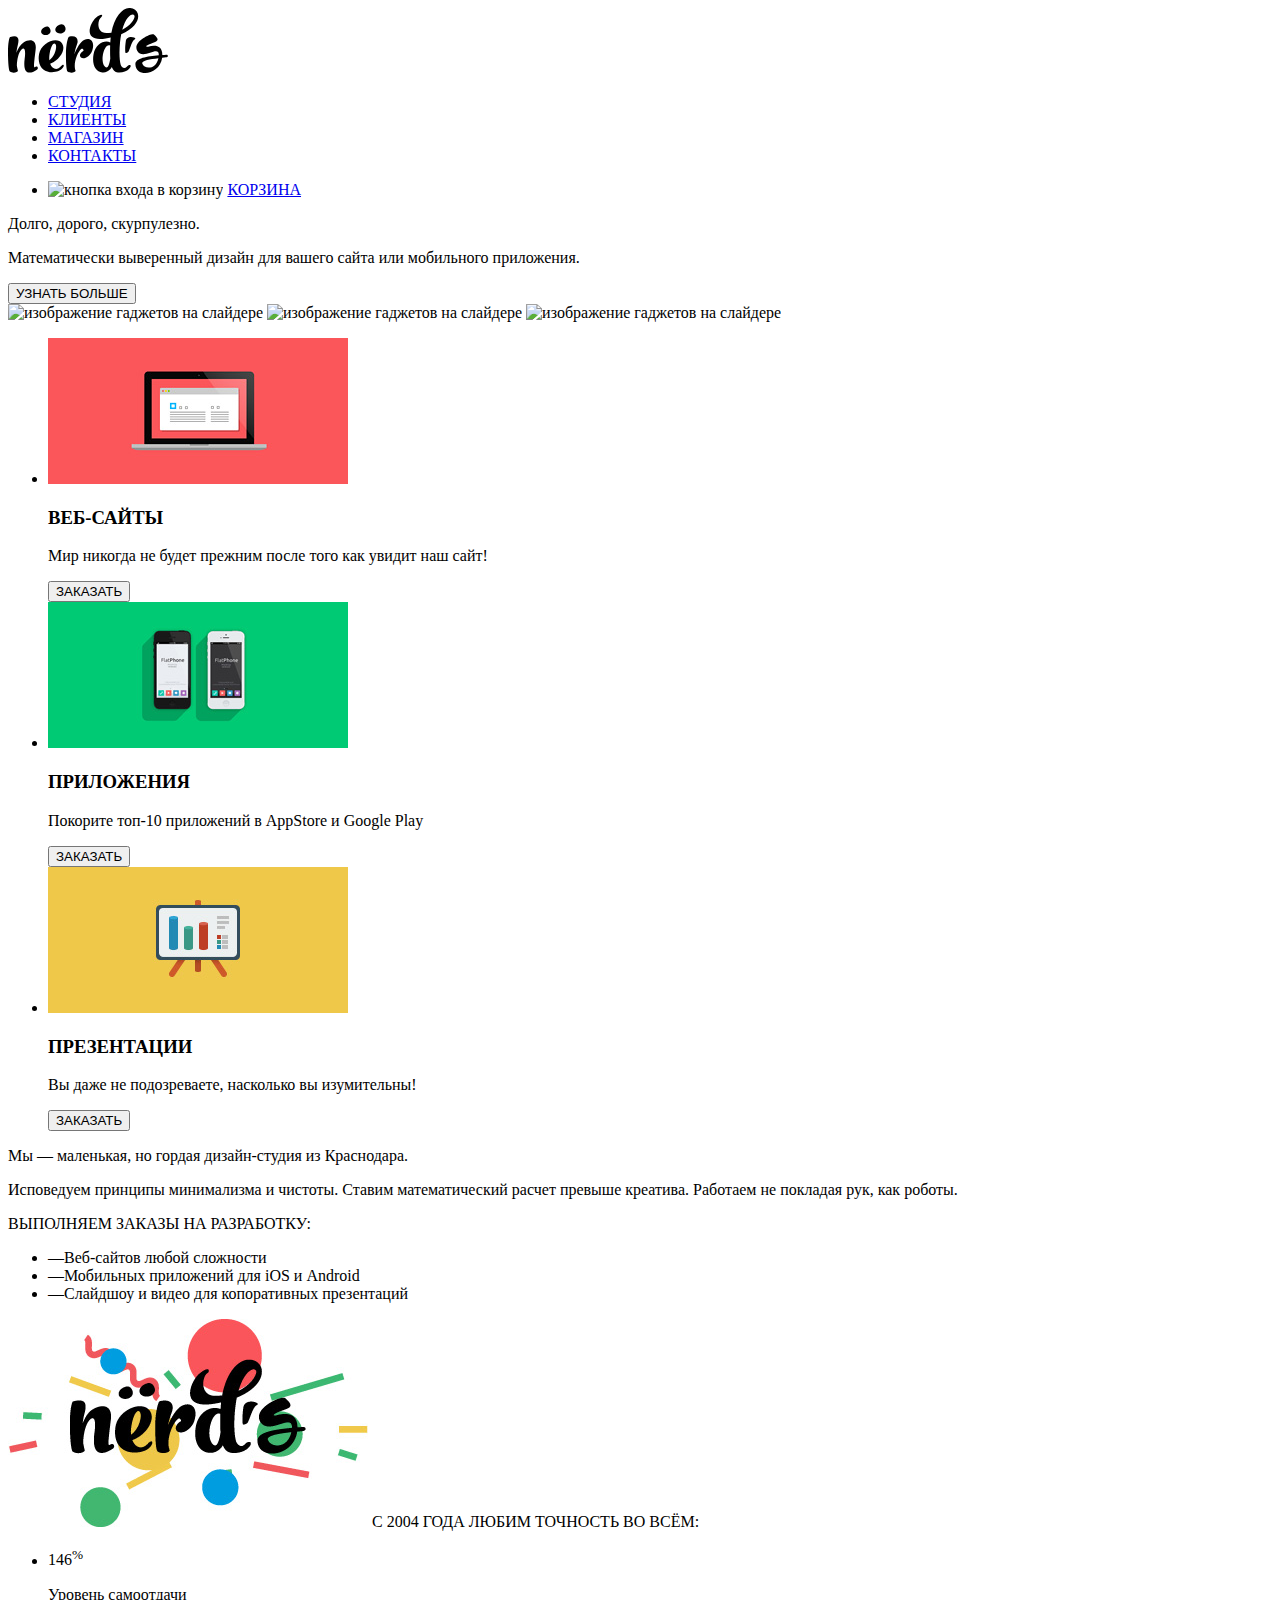
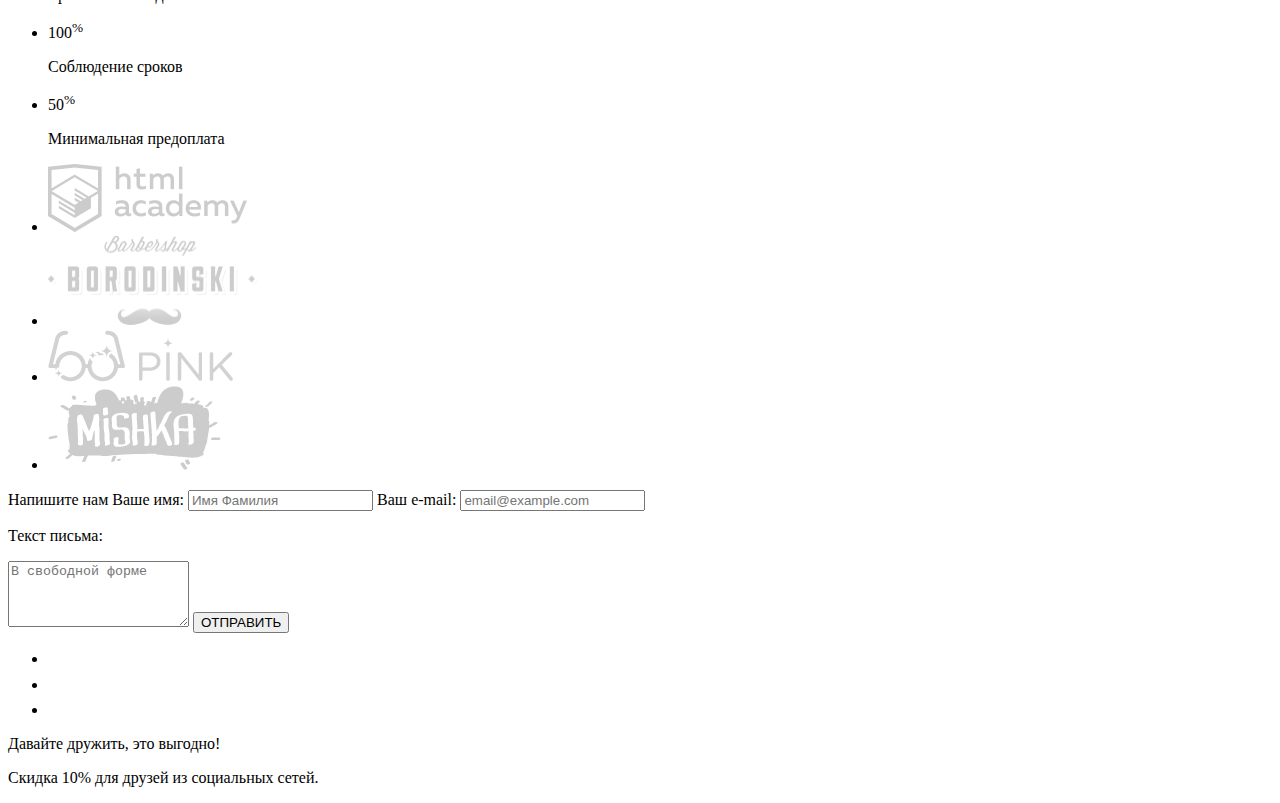
==== index.html @ d46859b0 "Формы." ====
<!DOCTYPE html>
<html lang="ru">
  <head>
    <meta charset="utf-8">
    <title>HTML Academy: Нёрдс</title>
  </head>
  <body>
		<header class="main-header">
			<nav class="main-navigation">
				<a class="main-header-logo">
					<img src="img/svg/nerds-logo.svg" width="160" height="65" alt="Логотип дизайн-студии «Нёрдс»">
				</a>
				
					<ul class="site-navigation">
						<li class="nav-current"><a href="studio.html">СТУДИЯ</a></li>
						<li><a href="customers.html">КЛИЕНТЫ</a></li>
						<li><a href="catalog.html">МАГАЗИН</a></li>
						<li><a href="contacts.html">КОНТАКТЫ</a></li>
					</ul>

					<ul class="user-navigation">
	          <li>
							<img src="" alt="кнопка входа в корзину">
							<a class="login-link" href="login.html">
								КОРЗИНА
							</a>
	           </li>
	        </ul>
			</nav>
			
		</header>

    <main class="container">
			<section class="main-promo">
				<span>Долго, дорого, скурпулезно.</span>
				<p>Математически выверенный дизайн для вашего сайта или мобильного приложения.</p>
				<button type="button">УЗНАТЬ БОЛЬШЕ</button>
				<!-- тут должен быть слайдер -->
				<section class="main-slider">
					<img src="slide1" alt="изображение гаджетов на слайдере">
					<img src="slide2" alt="изображение гаджетов на слайдере">
					<img src="slide3" alt="изображение гаджетов на слайдере">
				</section>
			</section>

    	<section class="trade-offer">
	    	<ul class="trade-offer-list">
	    		<li>
	    			<img src="img/web-sites.png" width="300" height="146" alt="картинка с ноутбуком">
	    			<h3>ВЕБ-САЙТЫ</h3>
	    			<p>Мир никогда не будет прежним после того как увидит наш сайт!</p>
	    			<button>ЗАКАЗАТЬ</button>
	    		</li>

	    		<li>
	    			<img src="img/applications.png" width="300" height="146" alt="картинка с телефонами">
	    			<h3>ПРИЛОЖЕНИЯ</h3>
	    			<p>Покорите топ-10 приложений в AppStore и Google Play</p>
	    			<button>ЗАКАЗАТЬ</button>
	    		</li>

	    		<li>
	    			<img src="img/presentations.png" width="300" height="146" alt="картинка с презентацией">
	    			<h3>ПРЕЗЕНТАЦИИ</h3>
	    			<p>Вы даже не подозреваете, насколько вы изумительны!</p>
	    			<button>ЗАКАЗАТЬ</button>
	    		</li>
	    	</ul>
	    </section>

	    <section class="main-description">
	    	<span class="headline-description">Мы — маленькая, но гордая дизайн-студия из Краснодара.</span>
	    	<p>Исповедуем принципы минимализма и чистоты. Ставим математический расчет превыше креатива. Работаем не покладая рук, как роботы.</p>
				<span class="list-description">ВЫПОЛНЯЕМ ЗАКАЗЫ НА РАЗРАБОТКУ:</span>

					<ul class="main-description-list">
						<li><span class="red-description">&mdash;</span>Веб-сайтов любой сложности</li>
						<li><span class="red-description">&mdash;</span>Мобильных приложений для iOS и Android</li>
						<li><span class="red-description">&mdash;</span>Слайдшоу и видео для копоративных презентаций</li>
					</ul>

					<section class="statistics">
						<img src="img/nerds-color-logo.png" width="360" height="208" alt="цветной логотип дизайн-студии «Нёрдс»">
						<span>С 2004 ГОДА ЛЮБИМ ТОЧНОСТЬ ВО ВСЁМ:</span>
						<ul>
							<li>
								<span>146</span><sup>%</sup>
								<p>Уровень самоотдачи</p>
							</li>
							<li>
								<span>100</span><sup>%</sup>
								<p>Соблюдение сроков</p>
							</li>
							<li>
								<span>50</span><sup>%</sup>
								<p>Минимальная предоплата</p>
							</li>
						</ul>
					</section>
	    </section>
		
		<section class="partners">
			<ul class="partners-list">
				<li><img src="img/logo-htmlacademy.png" width="199" height="68" alt="логотип htmlacademy"></li>
				<li><img src="img/logo-borodinski.png" width="209" height="90" alt="логотип барбершопа Бородинский"></li>
				<li><img src="img/logo-pink.png" width="185" height="52" alt="логотип оптики Pink"></li>
				<li><img src="img/logo-mishka.png" width="173" height="84" alt="логотип Мишка"></li>
			</ul>
		</section>

		<section class="main-map">
			 <!-- тут будет блок с картой -->
		</section>

		<section class="shipping-form">
        <form action="#" method="post">
          <span>Напишите нам</span>
          <label for="name-field">Ваше имя:</label>
          <input type="text" id="name-field" name="named-field" placeholder="Имя Фамилия">

          <label for="login-field">Ваш e-mail:</label>
          <input type="text" id="login-field" name="login" placeholder="email@example.com">
          
          <p>Текст письма:</p>
          <textarea name="comment" id="comment-field" rows="4" placeholder="В свободной форме"></textarea>

					<input type="submit" value="ОТПРАВИТЬ">
          <!-- <button class="shippin-button">ОТПРАВИТЬ</button> -->

        </form>
      </section>

    </main>

    <footer class="main-footer">
    	<ul class="main-footer-list">
    		<li><a href=""><img src="img/svg/vk-icon.svg" alt="ссылка на вконтакте"></a></li>
    		<li><a href=""><img src="img/svg/fb-icon.svg" alt="ссылка на фейсбук"></a></li>
    		<li><a href=""><img src="img/svg/insta-icon.svg" alt="ссылка на инстаграм"></a></li>
    	</ul>
    	<span>Давайте дружить, это выгодно!</span>
    	<p>Скидка 10% для друзей из социальных сетей.</p>
    </footer>

  </body>
</html>
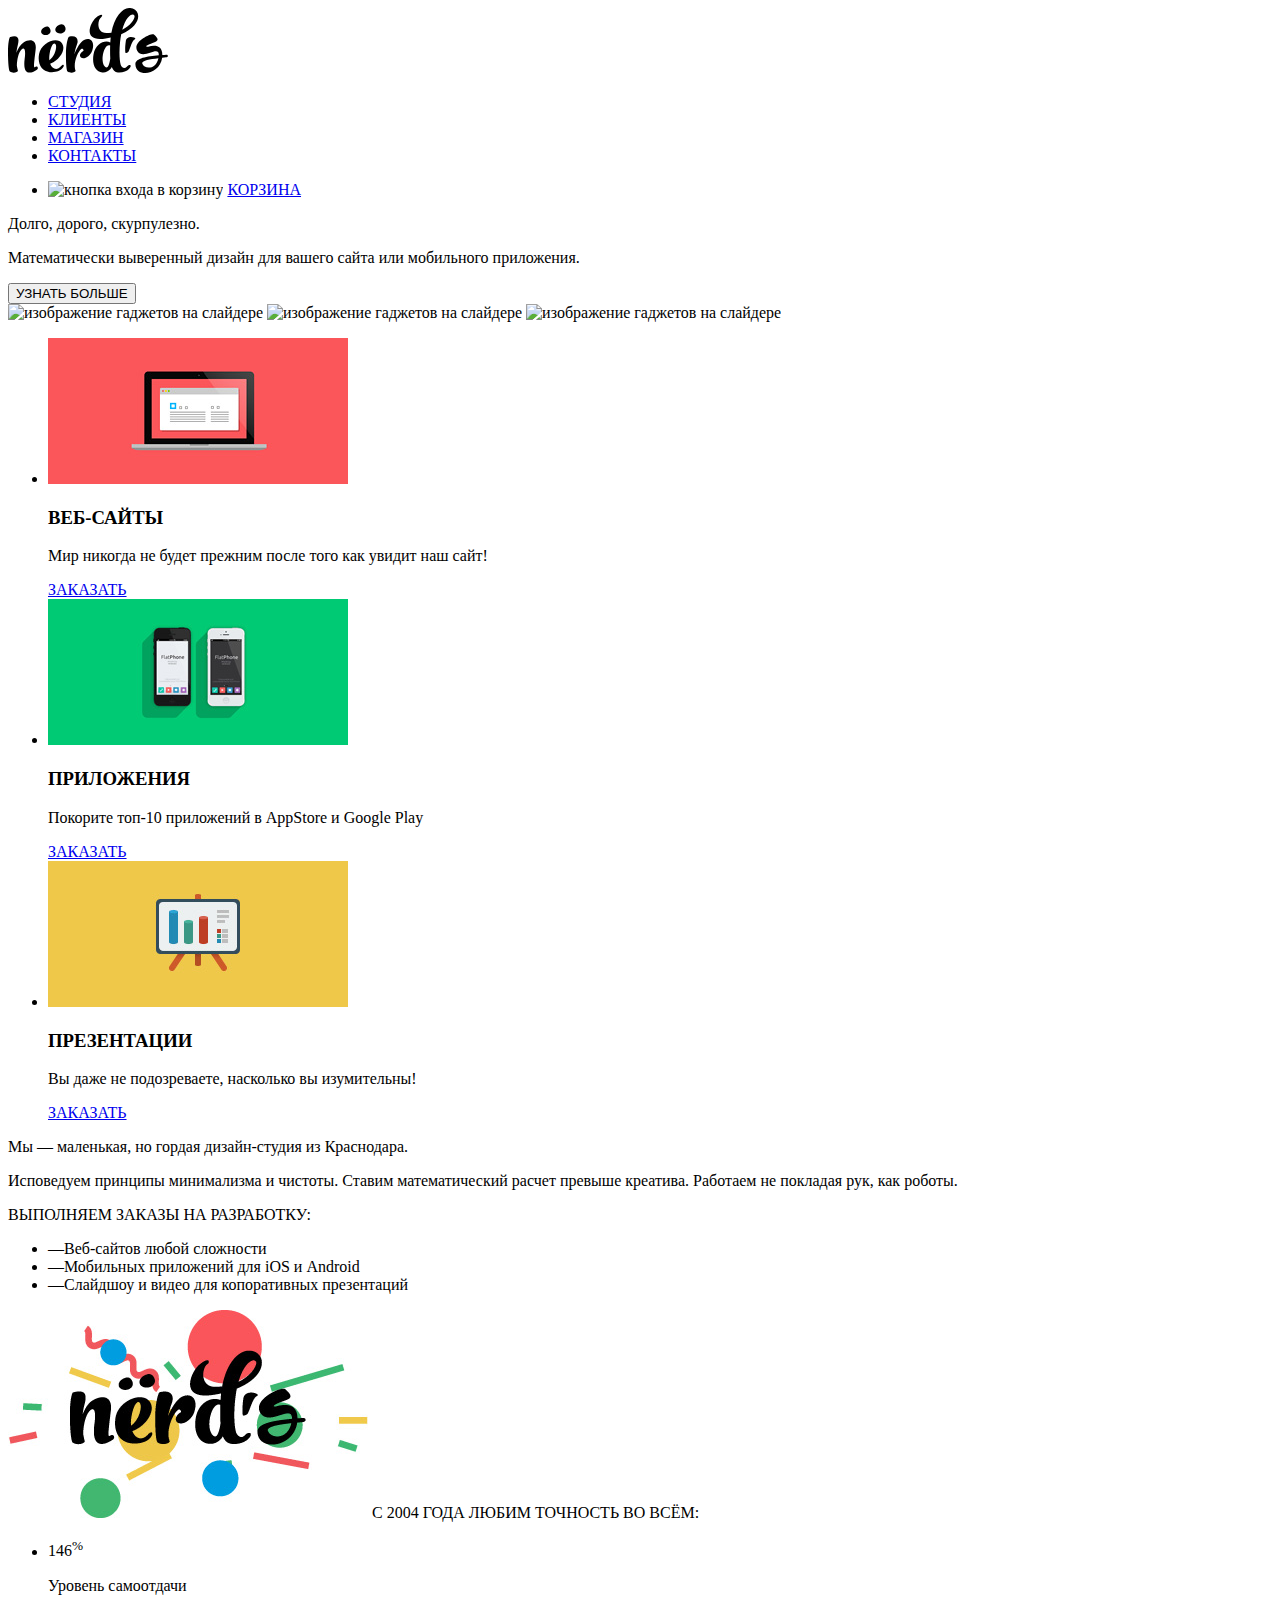
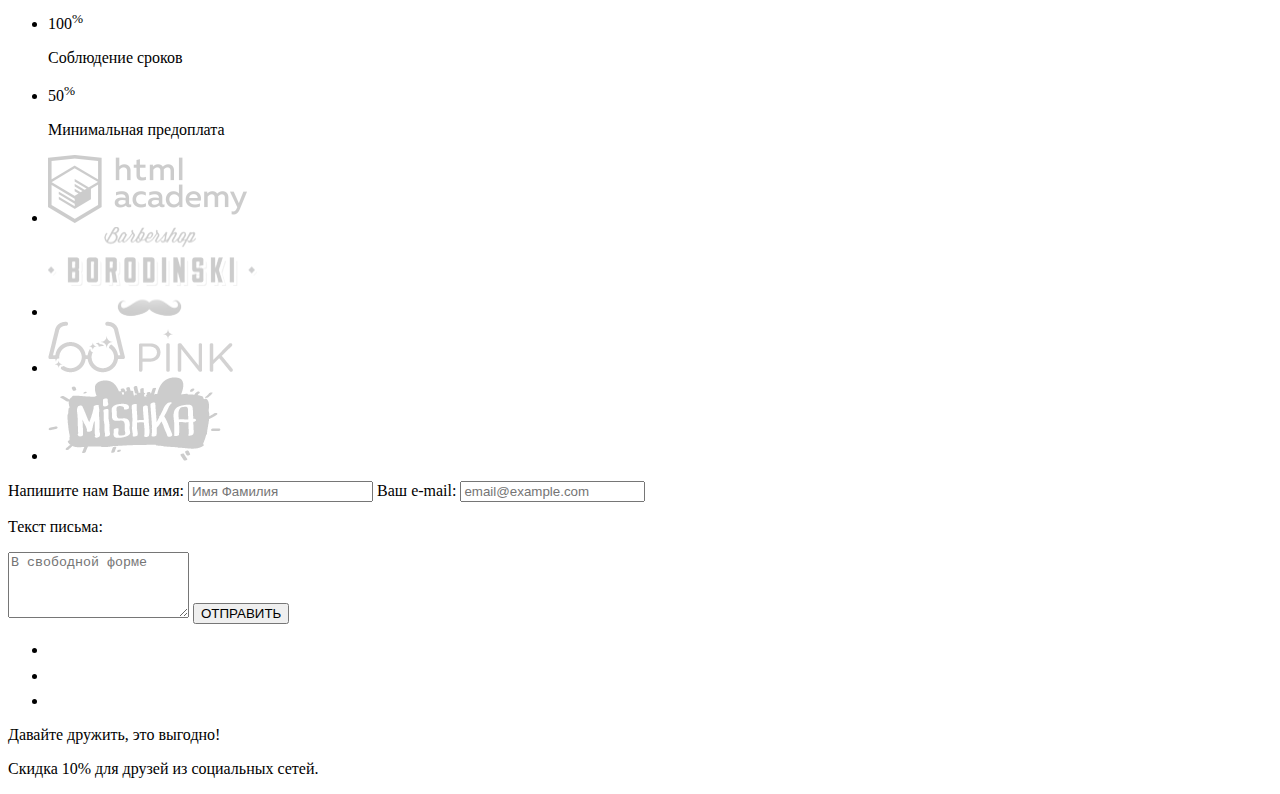
==== commit 72d1ac90: "Правки-лавки разметке." ====
--- a/index.html
+++ b/index.html
@@ -49,21 +49,21 @@
 	    			<img src="img/web-sites.png" width="300" height="146" alt="картинка с ноутбуком">
 	    			<h3>ВЕБ-САЙТЫ</h3>
 	    			<p>Мир никогда не будет прежним после того как увидит наш сайт!</p>
-	    			<button>ЗАКАЗАТЬ</button>
+	    			<a href="#">ЗАКАЗАТЬ</a>
 	    		</li>
 
 	    		<li>
 	    			<img src="img/applications.png" width="300" height="146" alt="картинка с телефонами">
 	    			<h3>ПРИЛОЖЕНИЯ</h3>
 	    			<p>Покорите топ-10 приложений в AppStore и Google Play</p>
-	    			<button>ЗАКАЗАТЬ</button>
+	    			<a href="#">ЗАКАЗАТЬ</a>
 	    		</li>
 
 	    		<li>
 	    			<img src="img/presentations.png" width="300" height="146" alt="картинка с презентацией">
 	    			<h3>ПРЕЗЕНТАЦИИ</h3>
 	    			<p>Вы даже не подозреваете, насколько вы изумительны!</p>
-	    			<button>ЗАКАЗАТЬ</button>
+	    			<a href="#">ЗАКАЗАТЬ</a>
 	    		</li>
 	    	</ul>
 	    </section>
@@ -101,10 +101,10 @@
 		
 		<section class="partners">
 			<ul class="partners-list">
-				<li><img src="img/logo-htmlacademy.png" width="199" height="68" alt="логотип htmlacademy"></li>
-				<li><img src="img/logo-borodinski.png" width="209" height="90" alt="логотип барбершопа Бородинский"></li>
-				<li><img src="img/logo-pink.png" width="185" height="52" alt="логотип оптики Pink"></li>
-				<li><img src="img/logo-mishka.png" width="173" height="84" alt="логотип Мишка"></li>
+				<li><a href="https://htmlacademy.ru/intensive/htmlcss"><img src="img/logo-htmlacademy.png" width="199" height="68" alt="логотип htmlacademy"></a></li>
+				<li><a href="http://barbershop-borodinski.webflow.io/"><img src="img/logo-borodinski.png" width="209" height="90" alt="логотип барбершопа Бородинский"></a></li>
+				<li><a href="http://biggus-dickus.github.io/pink/"><img src="img/logo-pink.png" width="185" height="52" alt="логотип Pink"></a></li>
+				<li><a href="https://oliktva.github.io/mishka/"><img src="img/logo-mishka.png" width="173" height="84" alt="логотип Мишка"></a></li>
 			</ul>
 		</section>
 
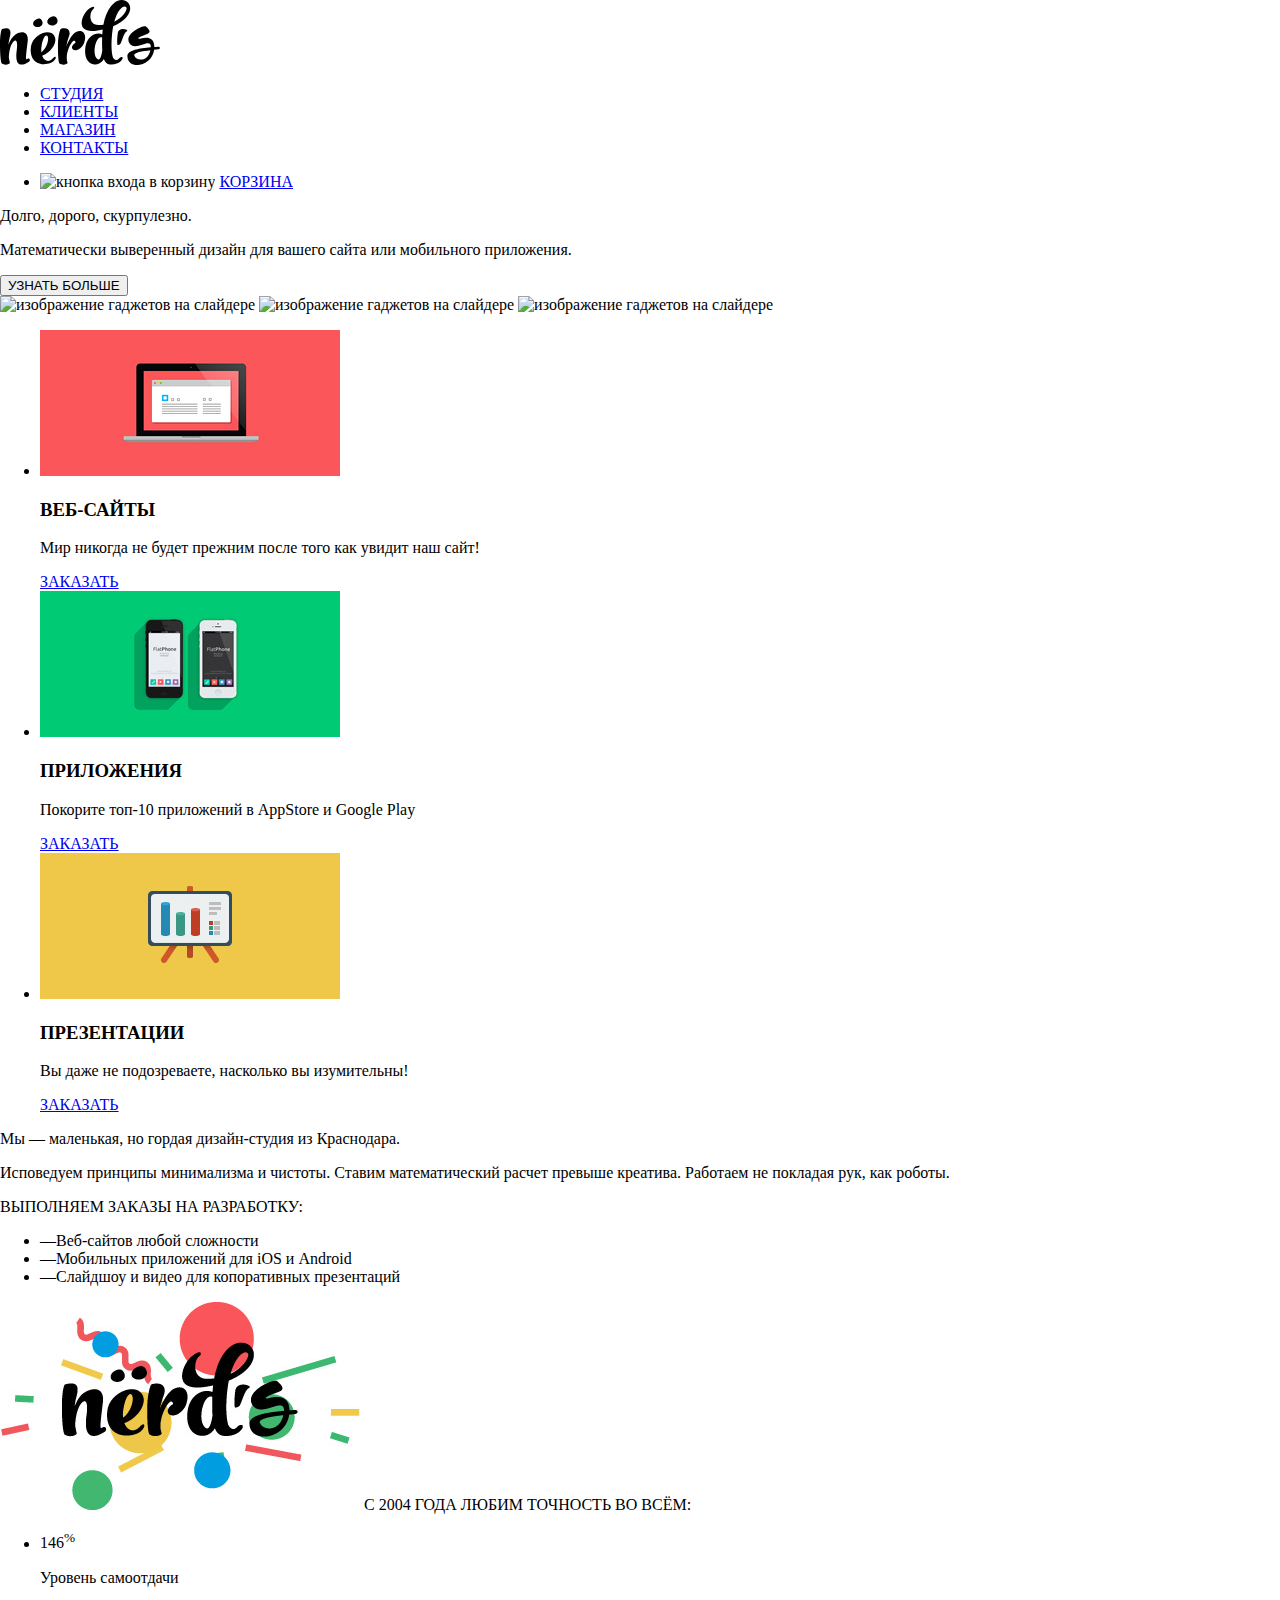
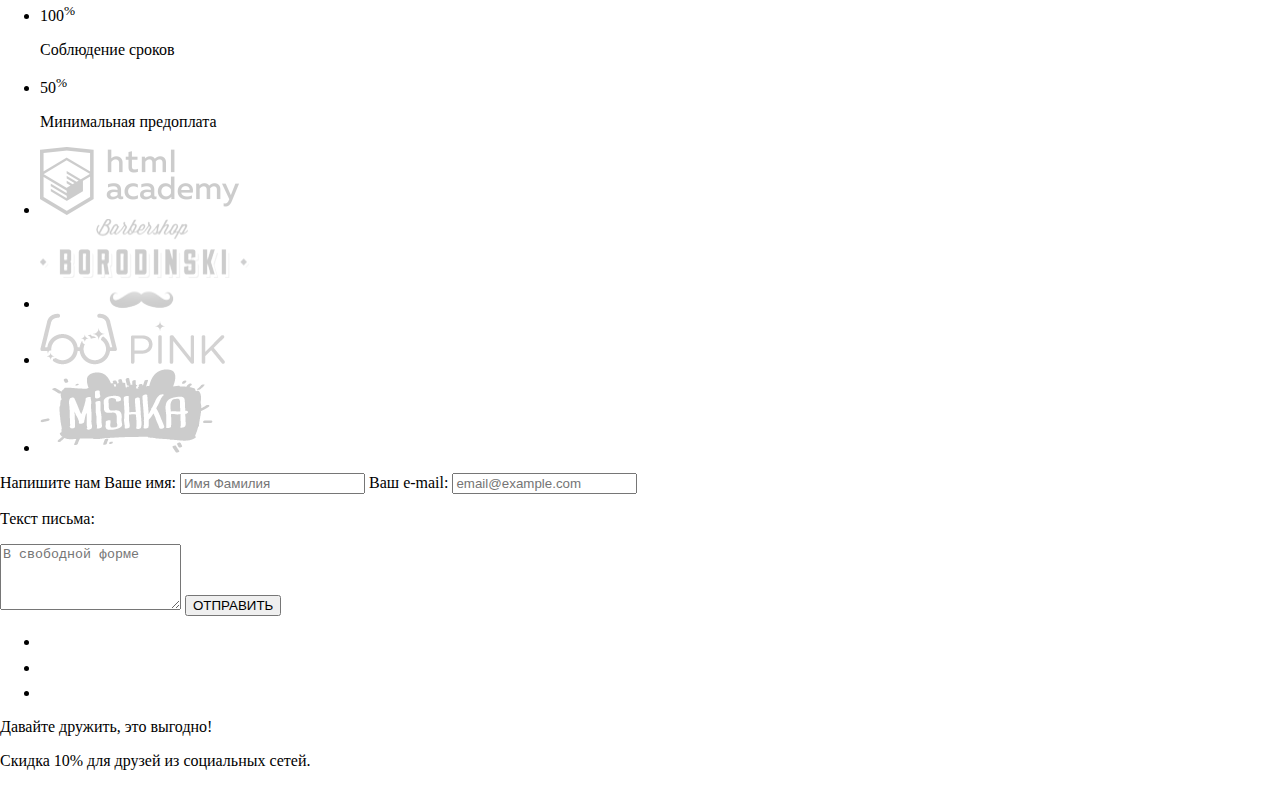
==== commit ba242071: "Кусочек css." ====
--- a/index.html
+++ b/index.html
@@ -3,6 +3,9 @@
   <head>
     <meta charset="utf-8">
     <title>HTML Academy: Нёрдс</title>
+    <link href="https://fonts.googleapis.com/css?family=Roboto:400,500,700&display=swap&subset=cyrillic" rel="stylesheet">
+    <link href="css/normalize.css" rel="stylesheet">
+    <link href="css/style.css" rel="stylesheet">
   </head>
   <body>
 		<header class="main-header">
--- a/css/style.css
+++ b/css/style.css
@@ -0,0 +1,4 @@
+body {
+	margin: 0;
+	padding: 0;
+}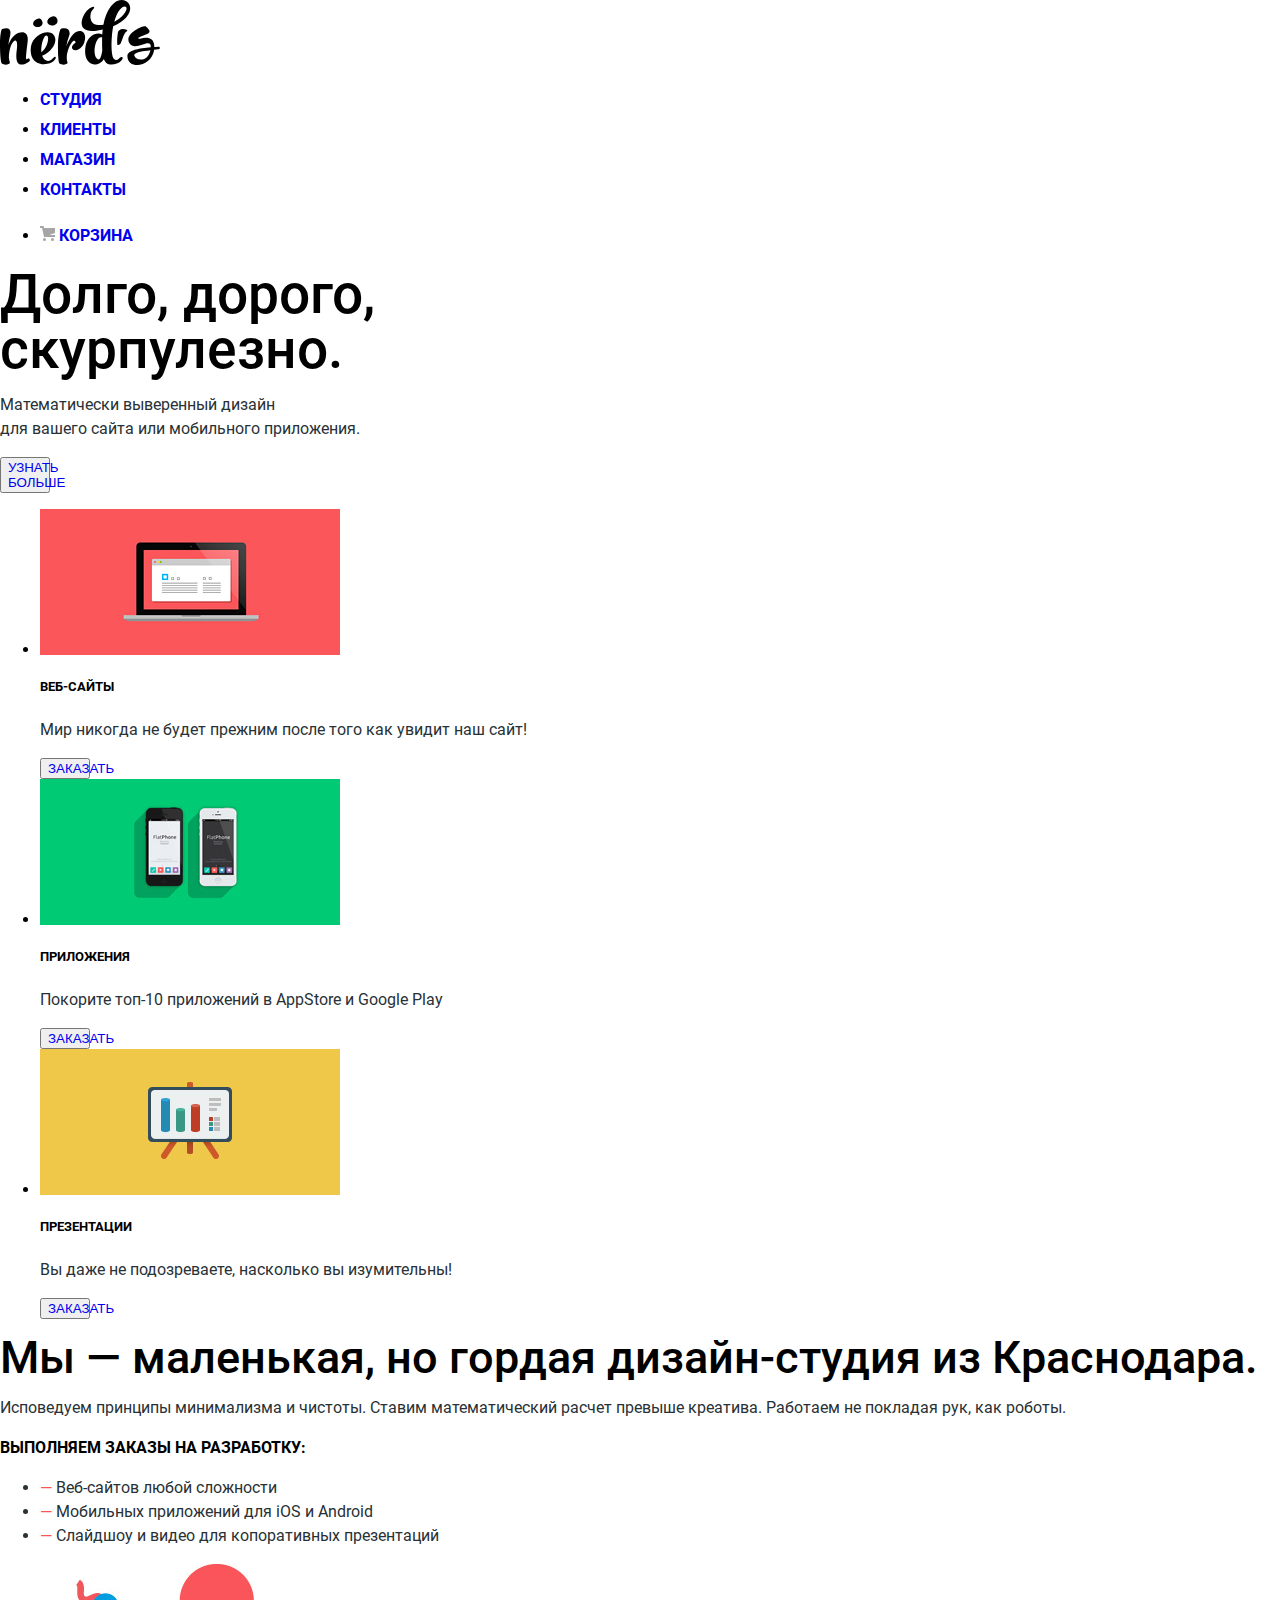
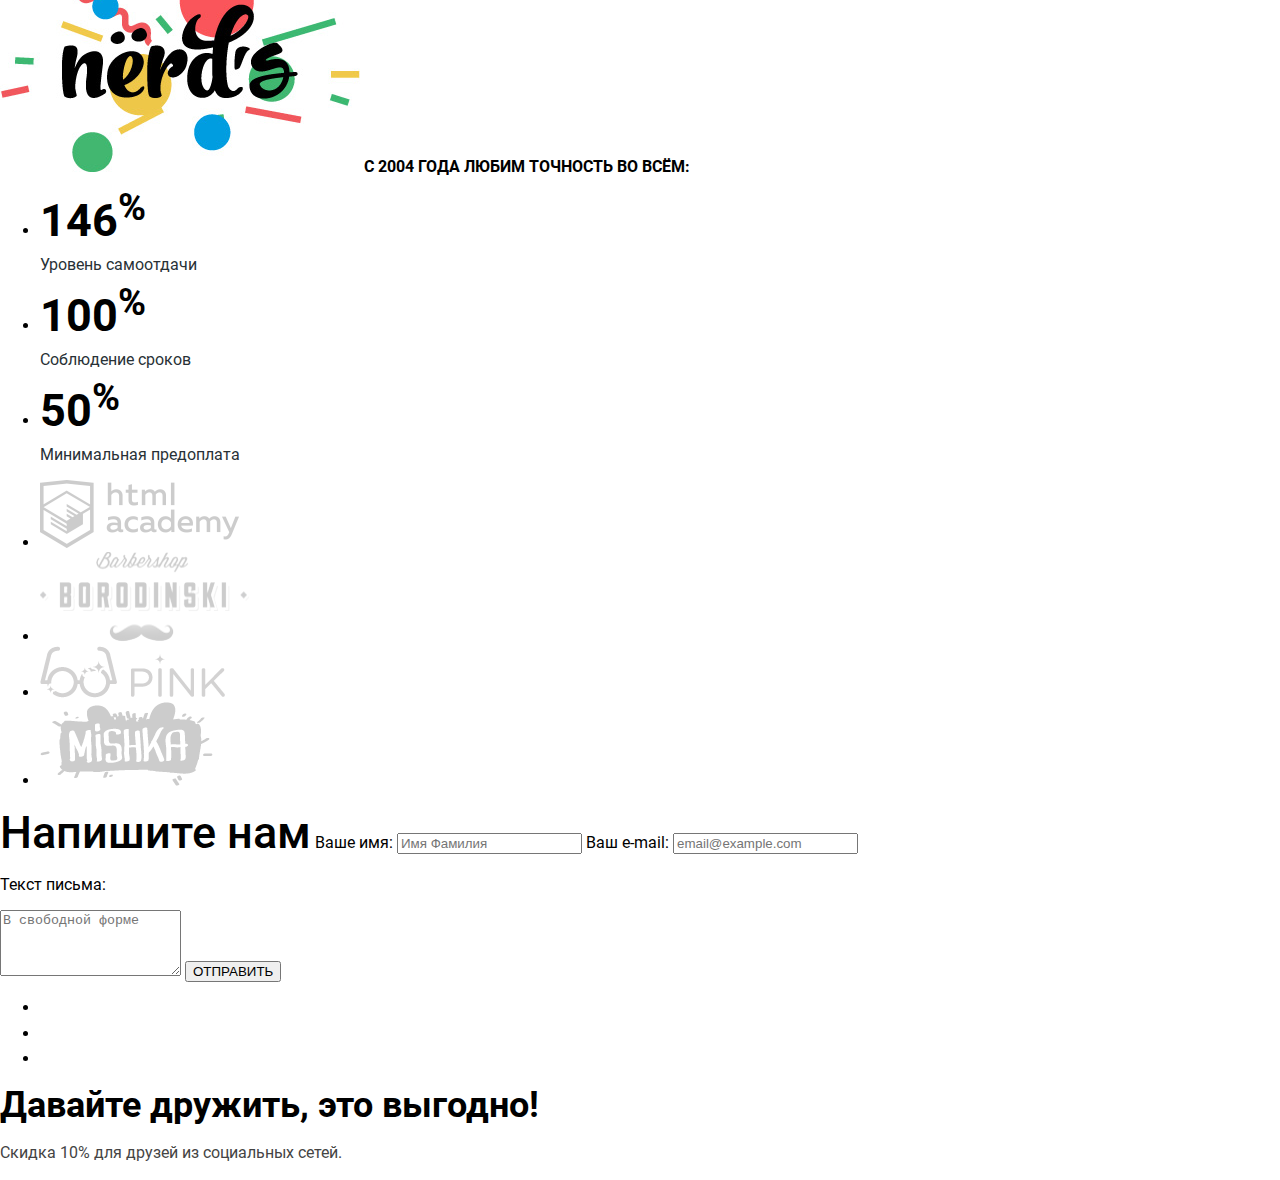
==== commit df0319cf: "Базовая разметка." ====
--- a/index.html
+++ b/index.html
@@ -11,21 +11,21 @@
 		<header class="main-header">
 			<nav class="main-navigation">
 				<a class="main-header-logo">
-					<img src="img/svg/nerds-logo.svg" width="160" height="65" alt="Логотип дизайн-студии «Нёрдс»">
+					<img src="img/svg/nerds-logo.svg" alt="Логотип дизайн-студии «Нёрдс»" width="160" height="65">
 				</a>
 				
 					<ul class="site-navigation">
-						<li class="nav-current"><a href="studio.html">СТУДИЯ</a></li>
-						<li><a href="customers.html">КЛИЕНТЫ</a></li>
-						<li><a href="catalog.html">МАГАЗИН</a></li>
-						<li><a href="contacts.html">КОНТАКТЫ</a></li>
+						<li class="nav-current"><a href="studio.html">студия</a></li>
+						<li><a href="customers.html">клиенты</a></li>
+						<li><a href="catalog.html">магазин</a></li>
+						<li><a href="contacts.html">контакты</a></li>
 					</ul>
 
 					<ul class="user-navigation">
 	          <li>
-							<img src="" alt="кнопка входа в корзину">
+							<img src="img/svg/cart-icon.svg" alt="кнопка входа в корзину" width="15" height="15">
 							<a class="login-link" href="login.html">
-								КОРЗИНА
+								корзина
 							</a>
 	           </li>
 	        </ul>
@@ -35,14 +35,16 @@
 
     <main class="container">
 			<section class="main-promo">
-				<span>Долго, дорого, скурпулезно.</span>
-				<p>Математически выверенный дизайн для вашего сайта или мобильного приложения.</p>
-				<button type="button">УЗНАТЬ БОЛЬШЕ</button>
+				<span>Долго, дорого,<br>
+				 скурпулезно.</span>
+				<p>Математически выверенный дизайн<br>
+				 для вашего сайта или мобильного приложения.</p>
+				<button type="button" class="white-button"><a href="#">узнать больше</a></button>
 				<!-- тут должен быть слайдер -->
 				<section class="main-slider">
-					<img src="slide1" alt="изображение гаджетов на слайдере">
-					<img src="slide2" alt="изображение гаджетов на слайдере">
-					<img src="slide3" alt="изображение гаджетов на слайдере">
+					<!-- <img src="img/slide1.png" alt="изображение гаджетов на слайдере" width="698" height="413">
+					<img src="img/slide2.png" alt="изображение гаджетов на слайдере" width="698" height="430">
+					<img src="img/slide3.png" alt="изображение гаджетов на слайдере" width="698" height="411"> -->
 				</section>
 			</section>
 
@@ -50,23 +52,23 @@
 	    	<ul class="trade-offer-list">
 	    		<li>
 	    			<img src="img/web-sites.png" width="300" height="146" alt="картинка с ноутбуком">
-	    			<h3>ВЕБ-САЙТЫ</h3>
+	    			<h3>веб-сайты</h3>
 	    			<p>Мир никогда не будет прежним после того как увидит наш сайт!</p>
-	    			<a href="#">ЗАКАЗАТЬ</a>
+	    			<button class="white-button"><a href="#">ЗАКАЗАТЬ</a></button>
 	    		</li>
 
 	    		<li>
 	    			<img src="img/applications.png" width="300" height="146" alt="картинка с телефонами">
-	    			<h3>ПРИЛОЖЕНИЯ</h3>
+	    			<h3>приложения</h3>
 	    			<p>Покорите топ-10 приложений в AppStore и Google Play</p>
-	    			<a href="#">ЗАКАЗАТЬ</a>
+	    			<button class="white-button"><a href="#">ЗАКАЗАТЬ</a></button>
 	    		</li>
 
 	    		<li>
 	    			<img src="img/presentations.png" width="300" height="146" alt="картинка с презентацией">
-	    			<h3>ПРЕЗЕНТАЦИИ</h3>
+	    			<h3>презентации</h3>
 	    			<p>Вы даже не подозреваете, насколько вы изумительны!</p>
-	    			<a href="#">ЗАКАЗАТЬ</a>
+	    			<button class="white-button"><a href="#">ЗАКАЗАТЬ</a></button>
 	    		</li>
 	    	</ul>
 	    </section>
@@ -74,28 +76,28 @@
 	    <section class="main-description">
 	    	<span class="headline-description">Мы — маленькая, но гордая дизайн-студия из Краснодара.</span>
 	    	<p>Исповедуем принципы минимализма и чистоты. Ставим математический расчет превыше креатива. Работаем не покладая рук, как роботы.</p>
-				<span class="list-description">ВЫПОЛНЯЕМ ЗАКАЗЫ НА РАЗРАБОТКУ:</span>
+				<span class="list-description">выполняем заказы на разработку:</span>
 
 					<ul class="main-description-list">
-						<li><span class="red-description">&mdash;</span>Веб-сайтов любой сложности</li>
-						<li><span class="red-description">&mdash;</span>Мобильных приложений для iOS и Android</li>
-						<li><span class="red-description">&mdash;</span>Слайдшоу и видео для копоративных презентаций</li>
+						<li><span class="red-description">&mdash;</span> Веб-сайтов любой сложности</li>
+						<li><span class="red-description">&mdash;</span> Мобильных приложений для iOS и Android</li>
+						<li><span class="red-description">&mdash;</span> Слайдшоу и видео для копоративных презентаций</li>
 					</ul>
 
 					<section class="statistics">
 						<img src="img/nerds-color-logo.png" width="360" height="208" alt="цветной логотип дизайн-студии «Нёрдс»">
 						<span>С 2004 ГОДА ЛЮБИМ ТОЧНОСТЬ ВО ВСЁМ:</span>
-						<ul>
+						<ul class="reasons">
 							<li>
-								<span>146</span><sup>%</sup>
+								<span>146<sup>%</sup></span>
 								<p>Уровень самоотдачи</p>
 							</li>
 							<li>
-								<span>100</span><sup>%</sup>
+								<span>100<sup>%</sup></span>
 								<p>Соблюдение сроков</p>
 							</li>
 							<li>
-								<span>50</span><sup>%</sup>
+								<span>50<sup>%</sup></span>
 								<p>Минимальная предоплата</p>
 							</li>
 						</ul>
@@ -117,7 +119,7 @@
 
 		<section class="shipping-form">
         <form action="#" method="post">
-          <span>Напишите нам</span>
+          <span class="write-us">Напишите нам</span>
           <label for="name-field">Ваше имя:</label>
           <input type="text" id="name-field" name="named-field" placeholder="Имя Фамилия">
 
@@ -128,7 +130,7 @@
           <textarea name="comment" id="comment-field" rows="4" placeholder="В свободной форме"></textarea>
 
 					<input type="submit" value="ОТПРАВИТЬ">
-          <!-- <button class="shippin-button">ОТПРАВИТЬ</button> -->
+          <!-- <button class="white-button"><a href="#">отправить</a></button> -->
 
         </form>
       </section>
@@ -137,12 +139,12 @@
 
     <footer class="main-footer">
     	<ul class="main-footer-list">
-    		<li><a href=""><img src="img/svg/vk-icon.svg" alt="ссылка на вконтакте"></a></li>
-    		<li><a href=""><img src="img/svg/fb-icon.svg" alt="ссылка на фейсбук"></a></li>
-    		<li><a href=""><img src="img/svg/insta-icon.svg" alt="ссылка на инстаграм"></a></li>
+    		<li><a href=""><img src="img/svg/vk-icon.svg" alt="ссылка на вконтакте"  width="26" height="15"></a></li>
+    		<li><a href=""><img src="img/svg/fb-icon.svg" alt="ссылка на фейсбук" width="12" height="22"></a></li>
+    		<li><a href=""><img src="img/svg/insta-icon.svg" alt="ссылка на инстаграм" width="21" height="21"></a></li>
     	</ul>
-    	<span>Давайте дружить, это выгодно!</span>
-    	<p>Скидка 10% для друзей из социальных сетей.</p>
+    	<span class="footer-friends">Давайте дружить, это выгодно!</span>
+    	<p class="footer-text">Скидка 10% для друзей из социальных сетей.</p>
     </footer>
 
   </body>
--- a/css/style.css
+++ b/css/style.css
@@ -1,4 +1,186 @@
 body {
 	margin: 0;
 	padding: 0;
-}+	font-family: "Roboto";
+}
+
+img {
+	max-width: 100%;
+}
+
+a {
+	text-decoration: none;
+}
+
+html {
+	box-sizing: border-box;
+}
+
+*, *::before, *::after {
+	box-sizing: inherit;
+}
+
+@font-face {
+  font-family: "Roboto";
+
+  src: url("../fonts/roboto.woff2") format("woff2"),
+       url("../fonts/roboto.woff") format("woff");
+
+  font-weight: 400;
+  font-style: normal;
+}
+
+@font-face {
+  font-family: "Roboto";
+
+  src: url("../fonts/robotomedium.woff2") format("woff2"),
+       url("../fonts/robotomedium.woff") format("woff");
+
+  font-weight: 500;
+  font-style: normal;
+}
+
+@font-face {
+  font-family: "Roboto";
+
+  src: url("../fonts/robotobold.woff2") format("woff2"),
+       url("../fonts/robotobold.woff") format("woff");
+
+  font-weight: 700;
+  font-style: normal;
+}
+
+.white-button {
+	width: 50px;
+	text-transform: uppercase;
+	color: #ffffff;
+}
+
+.site-navigation {
+	text-transform: uppercase;
+	font-size: 16px;
+	font-weight: bold;
+	line-height: 30px;
+	color: #000000;
+}
+
+.user-navigation {
+	text-transform: uppercase;
+	font-size: 16px;
+	font-weight: bold;
+	line-height: 30px;
+	color: #000000;
+}
+
+.main-promo span {
+	font-size: 55px;
+	font-weight: 500;
+	line-height: 55px;
+	color: #000000;
+}
+
+.main-promo p {
+	font-size: 16px;
+	font-weight: normal;
+	line-height: 24px;
+	color: #283136;
+}
+
+.trade-offer h3 {
+	text-transform: uppercase;
+	font-size: 13px;
+	font-weight: bold;
+	line-height: 30px;
+	color: #000000;
+}
+
+.trade-offer p {
+	font-size: 16px;
+	font-weight: normal;
+	line-height: 24px;
+	color: #283136;
+}
+
+.headline-description {
+	font-size: 45px;
+	font-weight: 500;
+	line-height: 45px;
+	color: #000000;
+}
+
+.main-description p {
+	font-size: 16px;
+	font-weight: normal;
+	line-height: 24px;
+	color: #283136;
+}
+
+.list-description {
+	text-transform: uppercase;
+	font-size: 16px;
+	font-weight: bold;
+	line-height: 24px;
+	color: #000000;
+}
+
+.main-description-list {
+	font-size: 16px;
+	font-weight: normal;
+	line-height: 24px;
+	color: #283136;
+}
+
+.red-description {
+	color: #fb565a;
+}
+
+.statistics span {
+	text-transform: uppercase;
+	font-size: 16px;
+	font-weight: bold;
+	line-height:  24px;
+}
+
+.reasons span {
+	font-size: 45px;
+	font-weight: bold;
+	color: #000000;
+}
+
+.reasons p {
+	font-size: 16px;
+	font-weight: normal;
+	line-height:  18px;
+	color: #283136;
+}
+
+.write-us {
+	font-size: 45px;
+	font-weight: 500;
+	color: #000000;
+}
+
+.footer-friends {
+	font-size: 36px;
+	font-weight: bold;
+	color: #000000;
+}
+
+.footer-text {
+	font-size: 16px;
+	font-weight: normal;
+	line-height: 22px;
+	color: #444444;
+}
+
+
+
+
+
+
+
+
+
+
+
+
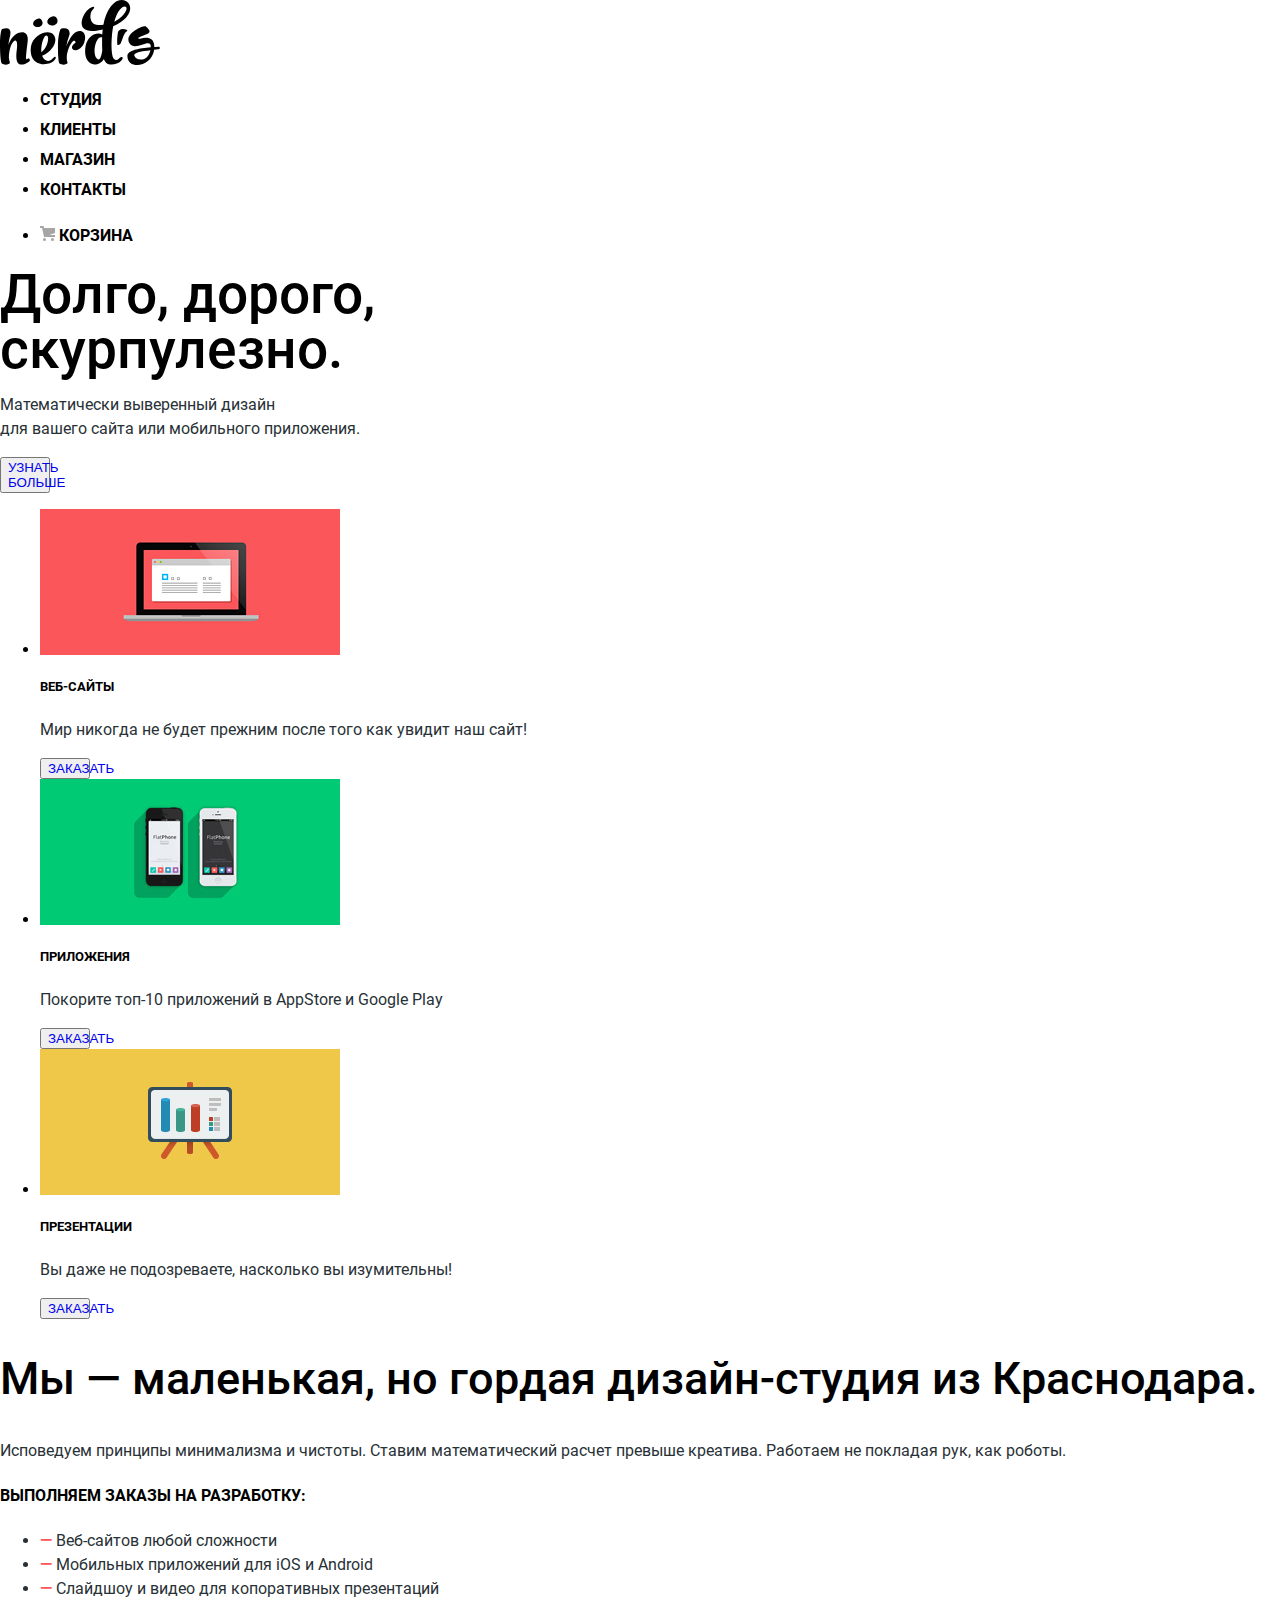
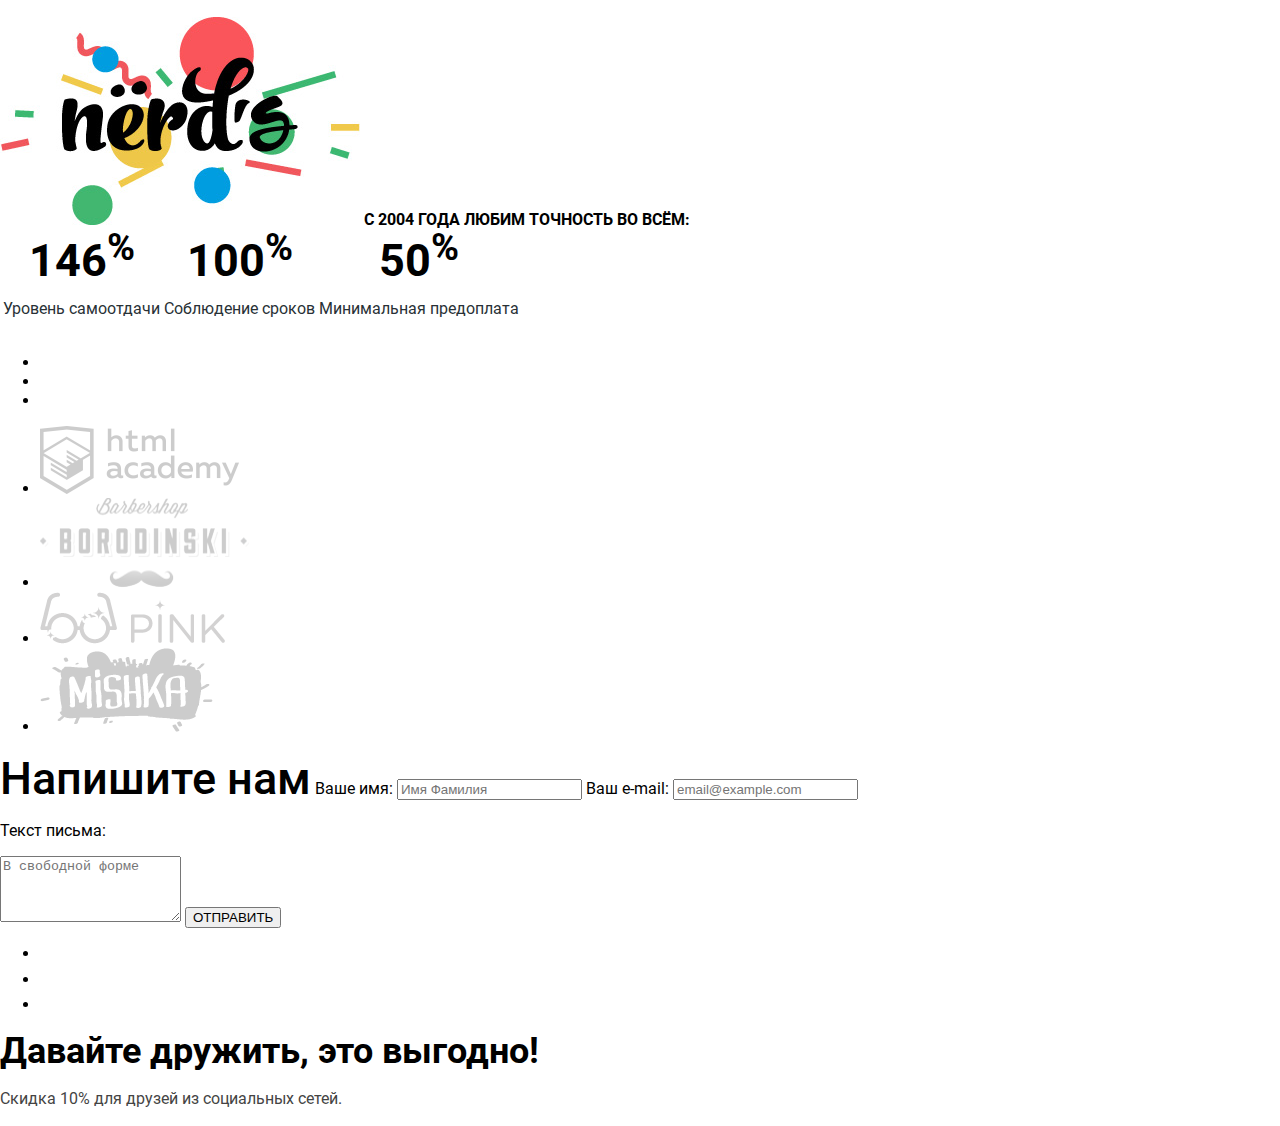
==== commit 35d0ec31: "Ещё немного правок." ====
--- a/index.html
+++ b/index.html
@@ -15,14 +15,14 @@
 				</a>
 				
 					<ul class="site-navigation">
-						<li class="nav-current"><a href="studio.html">студия</a></li>
-						<li><a href="customers.html">клиенты</a></li>
-						<li><a href="catalog.html">магазин</a></li>
-						<li><a href="contacts.html">контакты</a></li>
-					</ul>
+            <li class="nav-current"><a href="index.html">студия</a></li>
+            <li class="nav-current"><a href="customers.html">клиенты</a></li>
+            <li class="nav-current"><a href="catalog.html">магазин</a></li>
+            <li class="nav-current"><a href="contacts.html">контакты</a></li>
+          </ul>
 
 					<ul class="user-navigation">
-	          <li>
+	          <li class="nav-current">
 							<img src="img/svg/cart-icon.svg" alt="кнопка входа в корзину" width="15" height="15">
 							<a class="login-link" href="login.html">
 								корзина
@@ -74,31 +74,52 @@
 	    </section>
 
 	    <section class="main-description">
-	    	<span class="headline-description">Мы — маленькая, но гордая дизайн-студия из Краснодара.</span>
+	    	<h2 class="headline-description">Мы — маленькая, но гордая дизайн-студия из Краснодара.</h2>
 	    	<p>Исповедуем принципы минимализма и чистоты. Ставим математический расчет превыше креатива. Работаем не покладая рук, как роботы.</p>
-				<span class="list-description">выполняем заказы на разработку:</span>
+				<h4 class="list-description">выполняем заказы на разработку:</h4>
 
 					<ul class="main-description-list">
-						<li><span class="red-description">&mdash;</span> Веб-сайтов любой сложности</li>
-						<li><span class="red-description">&mdash;</span> Мобильных приложений для iOS и Android</li>
-						<li><span class="red-description">&mdash;</span> Слайдшоу и видео для копоративных презентаций</li>
+						<li><b class="red-description">&mdash;</b> Веб-сайтов любой сложности</li>
+						<li><b class="red-description">&mdash;</b> Мобильных приложений для iOS и Android</li>
+						<li><b class="red-description">&mdash;</b> Слайдшоу и видео для копоративных презентаций</li>
 					</ul>
 
 					<section class="statistics">
 						<img src="img/nerds-color-logo.png" width="360" height="208" alt="цветной логотип дизайн-студии «Нёрдс»">
 						<span>С 2004 ГОДА ЛЮБИМ ТОЧНОСТЬ ВО ВСЁМ:</span>
-						<ul class="reasons">
+
+						<table class="reasons">
+							<tr>
+								<th><span>146<sup>%</sup></span>
+								</th>
+
+								<th><span>100<sup>%</sup></span></th>
+
+								<th><span>50<sup>%</sup></span></th>
+
+							</tr> 
+
+							<!--ряд с ячейками заголовков-->
+
+							<tr>
+								<td><p>Уровень самоотдачи</p></td>
+								<td><p>Соблюдение сроков</p></td>
+								<td><p>Минимальная предоплата</p></td>
+							</tr> <!--ряд с ячейками тела таблицы-->
+						</table>
+
+						<ul >
 							<li>
-								<span>146<sup>%</sup></span>
-								<p>Уровень самоотдачи</p>
+								
+								
 							</li>
 							<li>
-								<span>100<sup>%</sup></span>
-								<p>Соблюдение сроков</p>
+								
+								
 							</li>
 							<li>
-								<span>50<sup>%</sup></span>
-								<p>Минимальная предоплата</p>
+								
+								
 							</li>
 						</ul>
 					</section>
--- a/css/style.css
+++ b/css/style.css
@@ -72,6 +72,20 @@
 	color: #000000;
 }
 
+.nav-current a:link {
+	color: #000000;
+}
+
+.nav-current a:visited {
+	color: #000000;
+}
+
+.catalog-heading {
+	font-size: 55px;
+	font-weight: 500;
+	color: #000000;
+}
+
 .main-promo span {
 	font-size: 55px;
 	font-weight: 500;
@@ -160,6 +174,8 @@
 	color: #000000;
 }
 
+
+
 .footer-friends {
 	font-size: 36px;
 	font-weight: bold;
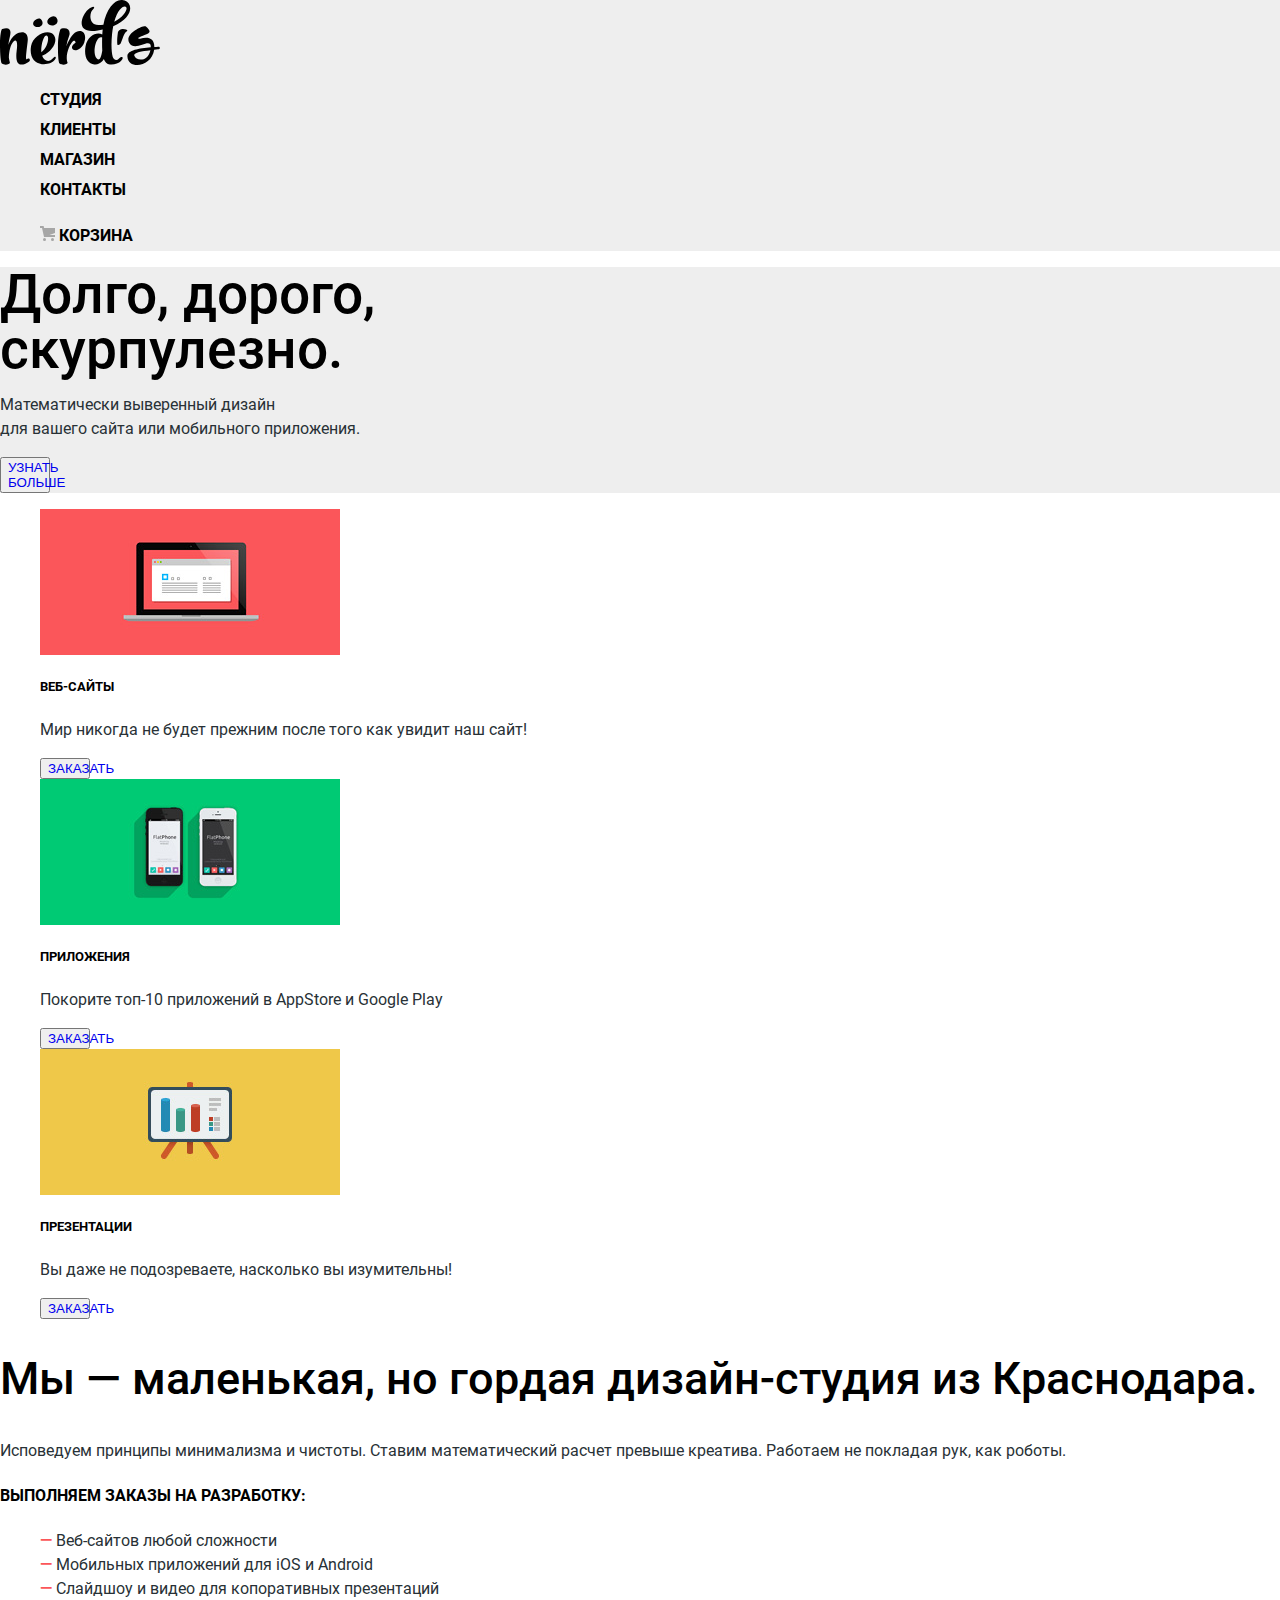
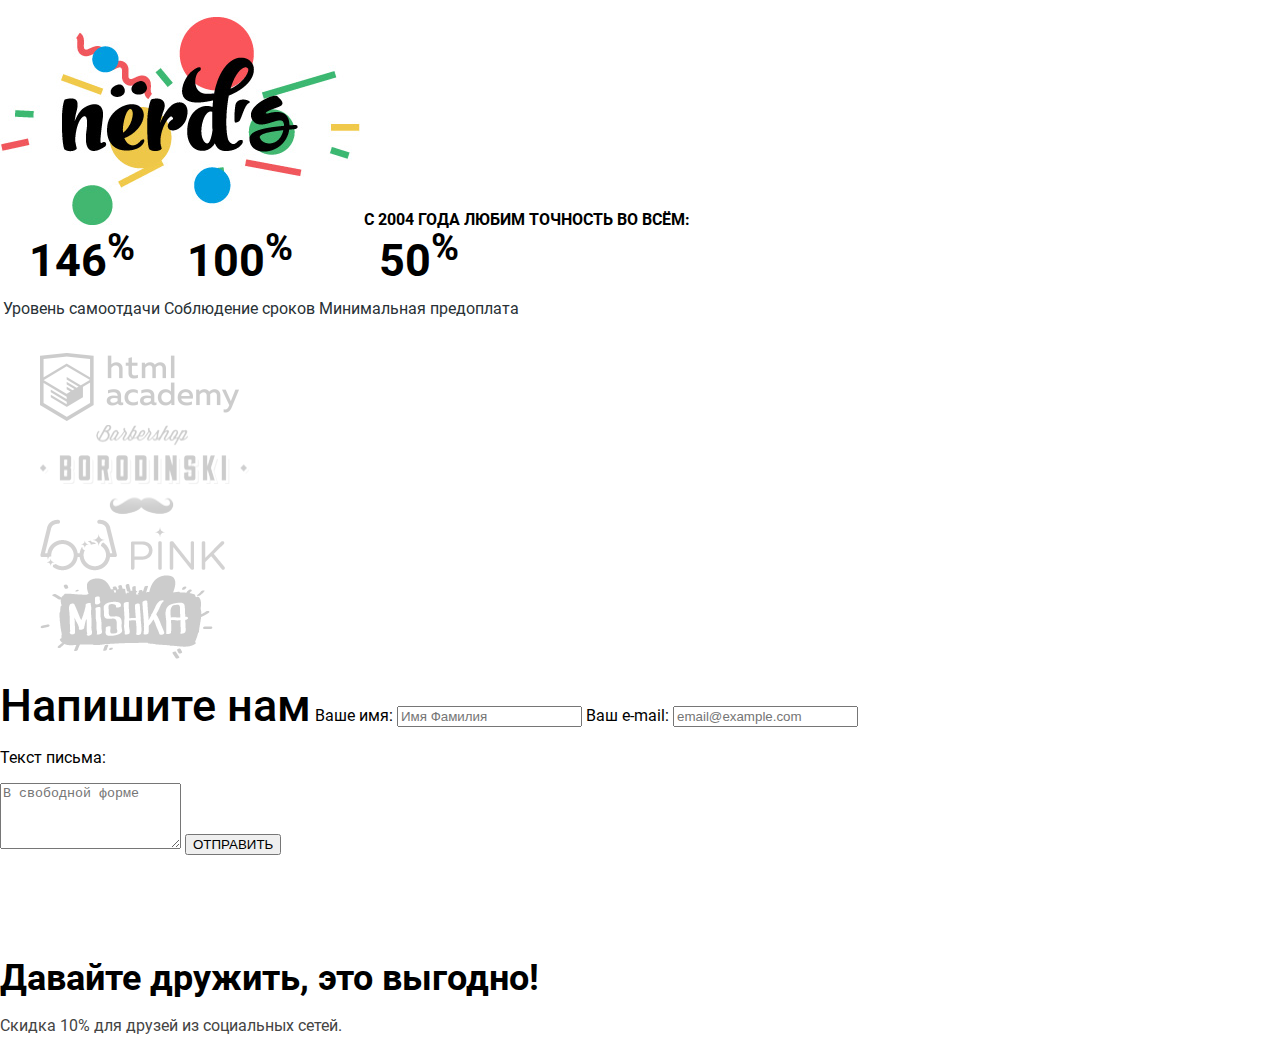
==== commit 21e434f8: "Ковыряла CSS." ====
--- a/index.html
+++ b/index.html
@@ -108,20 +108,6 @@
 							</tr> <!--ряд с ячейками тела таблицы-->
 						</table>
 
-						<ul >
-							<li>
-								
-								
-							</li>
-							<li>
-								
-								
-							</li>
-							<li>
-								
-								
-							</li>
-						</ul>
 					</section>
 	    </section>
 		
--- a/css/style.css
+++ b/css/style.css
@@ -50,6 +50,14 @@
   font-style: normal;
 }
 
+.main-header {
+	background-color: #eeeeee;
+}
+
+.main-promo {
+	background-color: #eeeeee;
+}
+
 .white-button {
 	width: 50px;
 	text-transform: uppercase;
@@ -62,6 +70,7 @@
 	font-weight: bold;
 	line-height: 30px;
 	color: #000000;
+	list-style: none;
 }
 
 .user-navigation {
@@ -70,15 +79,49 @@
 	font-weight: bold;
 	line-height: 30px;
 	color: #000000;
-}
-
-.nav-current a:link {
-	color: #000000;
-}
-
+	list-style: none;
+}
+
+a.selected {
+	border-bottom: 2px solid #fb565a;
+	pointer-events: none;
+}
+
+.nav-current a:link, 
 .nav-current a:visited {
 	color: #000000;
 }
+
+.nav-current a:hover {
+	color: #fb565a;
+}
+
+.nav-naimed a:hover {
+	color: #fb565a;
+}
+
+.nav-current a:active {
+	color: #b3b3b3;
+}
+
+.nav-naimed a:active {
+	color: #b3b3b3;
+}
+
+.hover-naimed a:link,
+.hover-naimed a:visited {
+	color: #000000;
+}
+
+.hover-naimed a:hover {
+	color: #fb565a;
+}
+
+.hover-naimed a:active {
+	color: #b3b3b3;
+}
+
+
 
 .catalog-heading {
 	font-size: 55px;
@@ -86,6 +129,10 @@
 	color: #000000;
 }
 
+.catalog-list {
+	list-style: none;
+}
+
 .main-promo span {
 	font-size: 55px;
 	font-weight: 500;
@@ -100,6 +147,10 @@
 	color: #283136;
 }
 
+.trade-offer ul {
+	list-style: none;
+}
+
 .trade-offer h3 {
 	text-transform: uppercase;
 	font-size: 13px;
@@ -142,6 +193,7 @@
 	font-weight: normal;
 	line-height: 24px;
 	color: #283136;
+	list-style: none;
 }
 
 .red-description {
@@ -168,13 +220,19 @@
 	color: #283136;
 }
 
+.partners-list {
+	list-style: none;
+}
+
 .write-us {
 	font-size: 45px;
 	font-weight: 500;
 	color: #000000;
 }
 
-
+.main-footer-list {
+	list-style: none;
+}
 
 .footer-friends {
 	font-size: 36px;
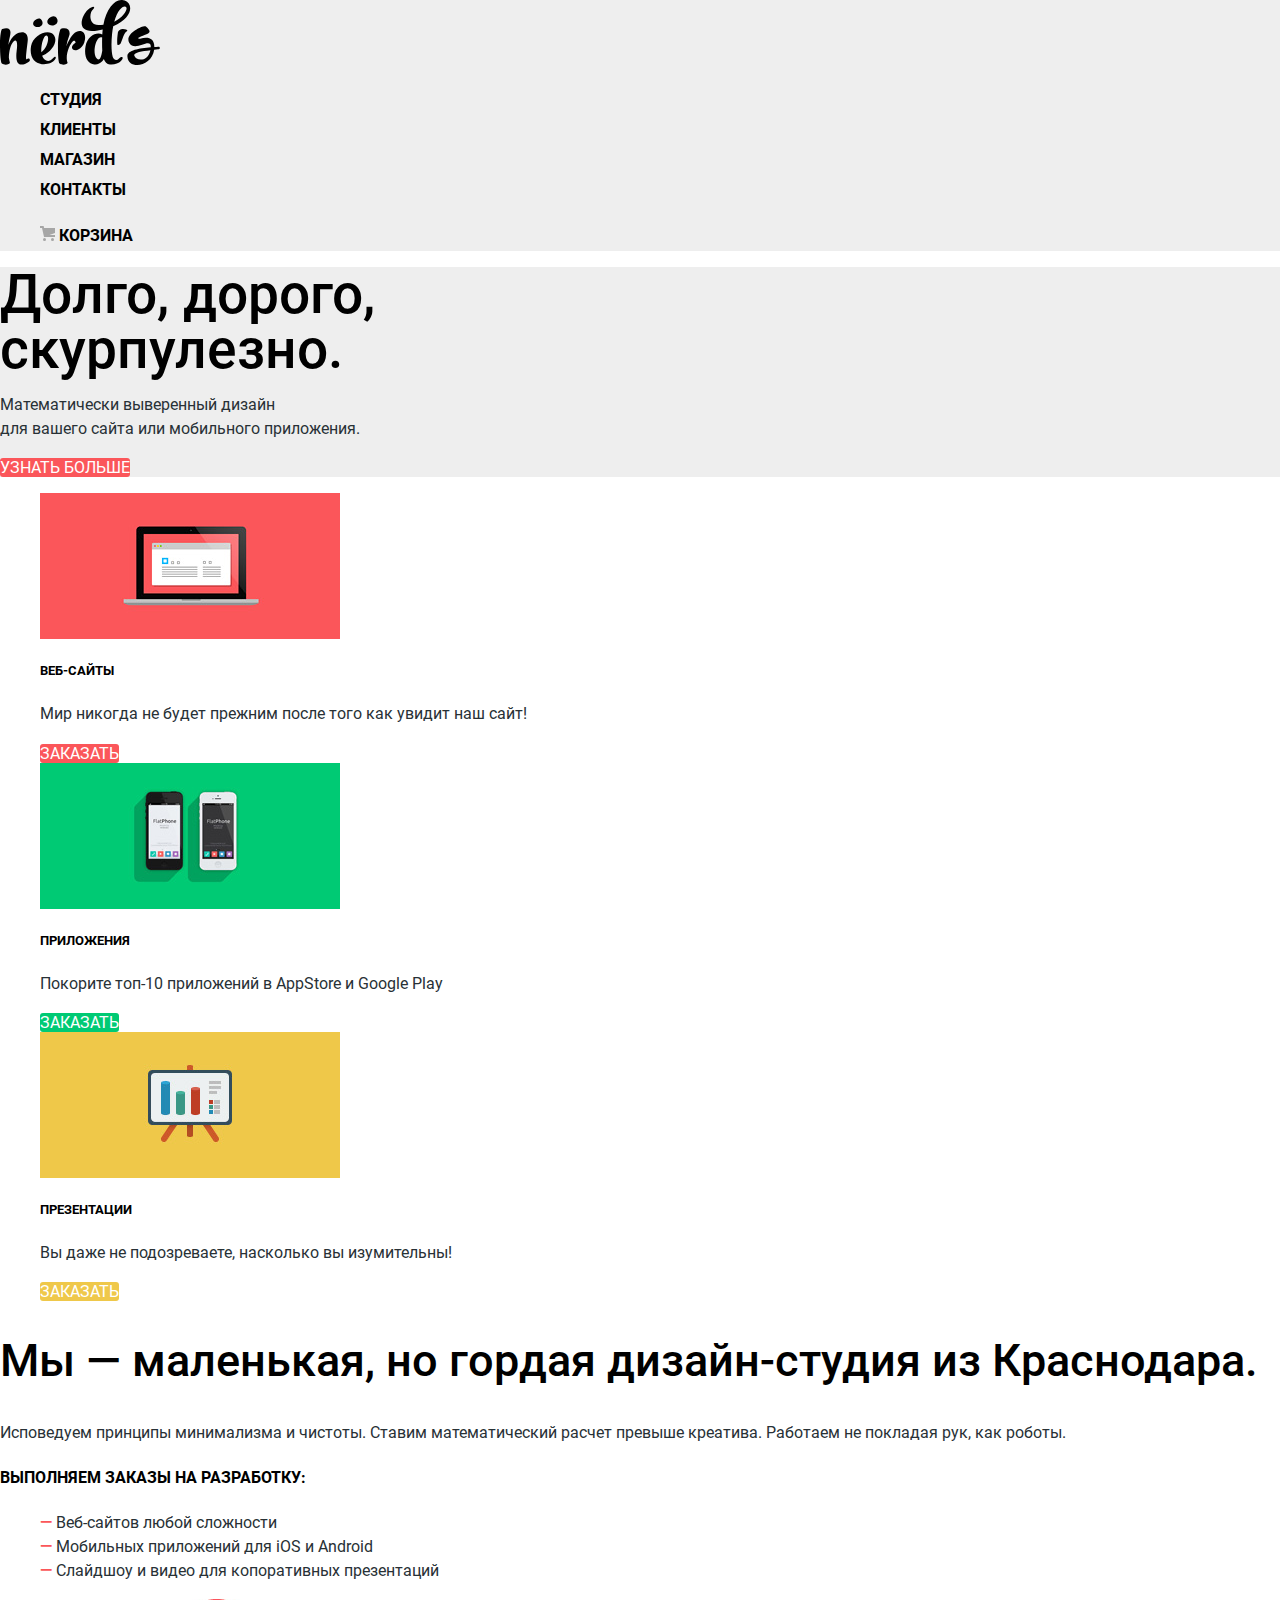
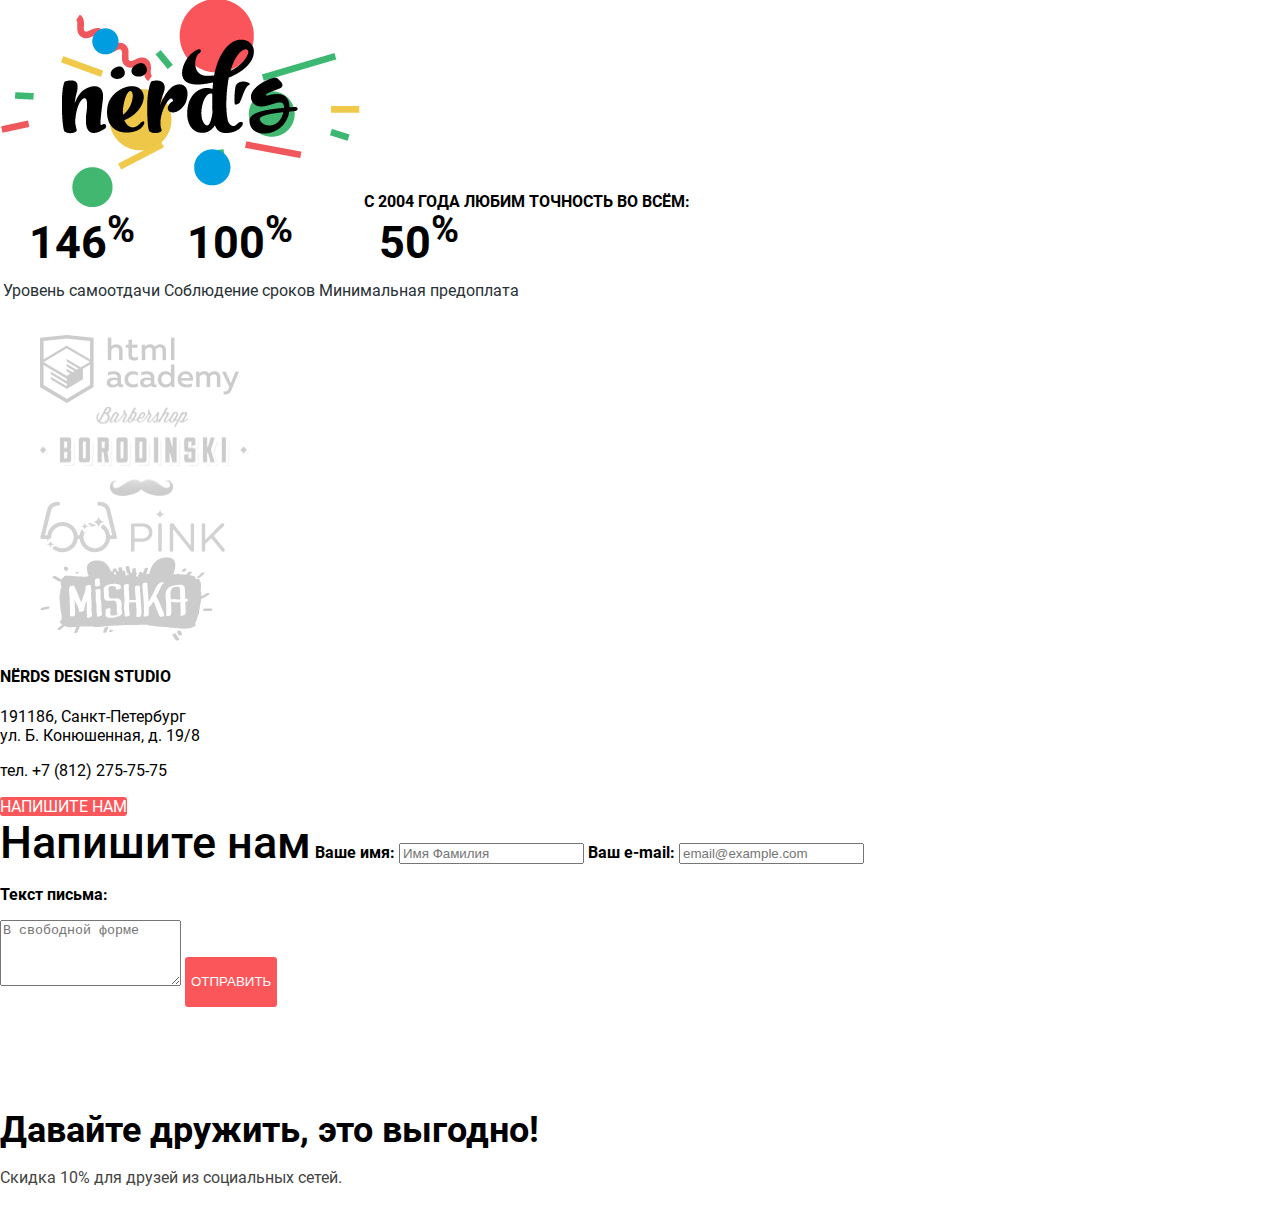
==== commit 5829b080: "Базовая стилизация." ====
--- a/index.html
+++ b/index.html
@@ -39,7 +39,7 @@
 				 скурпулезно.</span>
 				<p>Математически выверенный дизайн<br>
 				 для вашего сайта или мобильного приложения.</p>
-				<button type="button" class="white-button"><a href="#">узнать больше</a></button>
+				<a href="#" class="white-button red-button">узнать больше</a>
 				<!-- тут должен быть слайдер -->
 				<section class="main-slider">
 					<!-- <img src="img/slide1.png" alt="изображение гаджетов на слайдере" width="698" height="413">
@@ -54,21 +54,21 @@
 	    			<img src="img/web-sites.png" width="300" height="146" alt="картинка с ноутбуком">
 	    			<h3>веб-сайты</h3>
 	    			<p>Мир никогда не будет прежним после того как увидит наш сайт!</p>
-	    			<button class="white-button"><a href="#">ЗАКАЗАТЬ</a></button>
+	    			<a href="#" class="white-button red-button">заказать</a>
 	    		</li>
 
 	    		<li>
 	    			<img src="img/applications.png" width="300" height="146" alt="картинка с телефонами">
 	    			<h3>приложения</h3>
 	    			<p>Покорите топ-10 приложений в AppStore и Google Play</p>
-	    			<button class="white-button"><a href="#">ЗАКАЗАТЬ</a></button>
+	    			<a href="#" class="white-button green-button">заказать</a>
 	    		</li>
 
 	    		<li>
 	    			<img src="img/presentations.png" width="300" height="146" alt="картинка с презентацией">
 	    			<h3>презентации</h3>
 	    			<p>Вы даже не подозреваете, насколько вы изумительны!</p>
-	    			<button class="white-button"><a href="#">ЗАКАЗАТЬ</a></button>
+	    			<a href="#" class="white-button yellow-button">заказать</a>
 	    		</li>
 	    	</ul>
 	    </section>
@@ -122,22 +122,32 @@
 
 		<section class="main-map">
 			 <!-- тут будет блок с картой -->
+
+			 <div class="address">
+			 	<h4>NЁRDS DESIGN STUDIO</h4>
+			 	<p>191186, Санкт-Петербург<br>
+			 	ул. Б. Конюшенная, д. 19/8</p>
+			 	<p>тел. +7 (812) 275-75-75</p>
+
+			 	<a href="#" class="white-button red-button">напишите нам</a>
+			 </div>
+
 		</section>
 
 		<section class="shipping-form">
+			
         <form action="#" method="post">
           <span class="write-us">Напишите нам</span>
-          <label for="name-field">Ваше имя:</label>
+          <label for="name-field" class="form-name">Ваше имя:</label>
           <input type="text" id="name-field" name="named-field" placeholder="Имя Фамилия">
 
-          <label for="login-field">Ваш e-mail:</label>
+          <label for="login-field" class="form-email">Ваш e-mail:</label>
           <input type="text" id="login-field" name="login" placeholder="email@example.com">
           
-          <p>Текст письма:</p>
+          <p class="form-txt">Текст письма:</p>
           <textarea name="comment" id="comment-field" rows="4" placeholder="В свободной форме"></textarea>
 
-					<input type="submit" value="ОТПРАВИТЬ">
-          <!-- <button class="white-button"><a href="#">отправить</a></button> -->
+					<input type="submit" value="ОТПРАВИТЬ" class="white-button red-button">
 
         </form>
       </section>
--- a/css/style.css
+++ b/css/style.css
@@ -59,9 +59,25 @@
 }
 
 .white-button {
-	width: 50px;
+	height: 50px;
 	text-transform: uppercase;
 	color: #ffffff;
+	border-radius: 3px;
+	vertical-align: middle;
+	text-align: center;
+	border: none;
+}
+
+.red-button {
+	background-color: #fb565a;
+}
+
+.green-button {
+	background-color: #00ca74;
+}
+
+.yellow-button {
+	background-color: #efc84a;
 }
 
 .site-navigation {
@@ -220,8 +236,69 @@
 	color: #283136;
 }
 
+.radio-txt {
+	color: #283136;
+}
+
+.sorting-list {
+	list-style: none;
+	font-size: 14px;
+	text-transform: uppercase;
+}
+
+.sorting-txt a:link,
+.sorting-txt a:visited, {
+	color: #b3b3b3;
+}
+
+.sorting-list a:link,
+.sorting-list a:visited, {
+	color: #b3b3b3;
+}
+
+.sorting-list a:hover {
+	color: #666666;
+}
+
+.sorting-list a:active {
+	color: #000000;
+}
+
+.radio-on {
+	
+}
+
+.check-off {
+	background-image: url(img/svg/checkbox-off.svg);
+}
+
+.catalog-pagination {
+	list-style: none;
+	font-size:  16px;
+	text-transform: uppercase;
+}
+
+.catalog-pagination a:link,
+.catalog-pagination a:visited {
+	color: #000000;
+}
+
+.catalog-pagination a:active {
+	color: #b3b3b3;
+}
+
+
+
 .partners-list {
 	list-style: none;
+}
+
+.main-map {
+	background-color: #eeeeee;
+}
+
+.address {
+	background-color: #fff;
 }
 
 .write-us {
@@ -230,6 +307,26 @@
 	color: #000000;
 }
 
+.shipping-form {
+	font-size: 16px;
+	font-weight: 700;
+}
+
+.form-name {
+	font-size: 16px;
+	font-weight: 700;
+}
+
+.form-email {
+	font-size: 16px;
+	font-weight: 700;
+}
+
+.form-txt {
+	font-size: 16px;
+	font-weight: 700;
+}
+
 .main-footer-list {
 	list-style: none;
 }
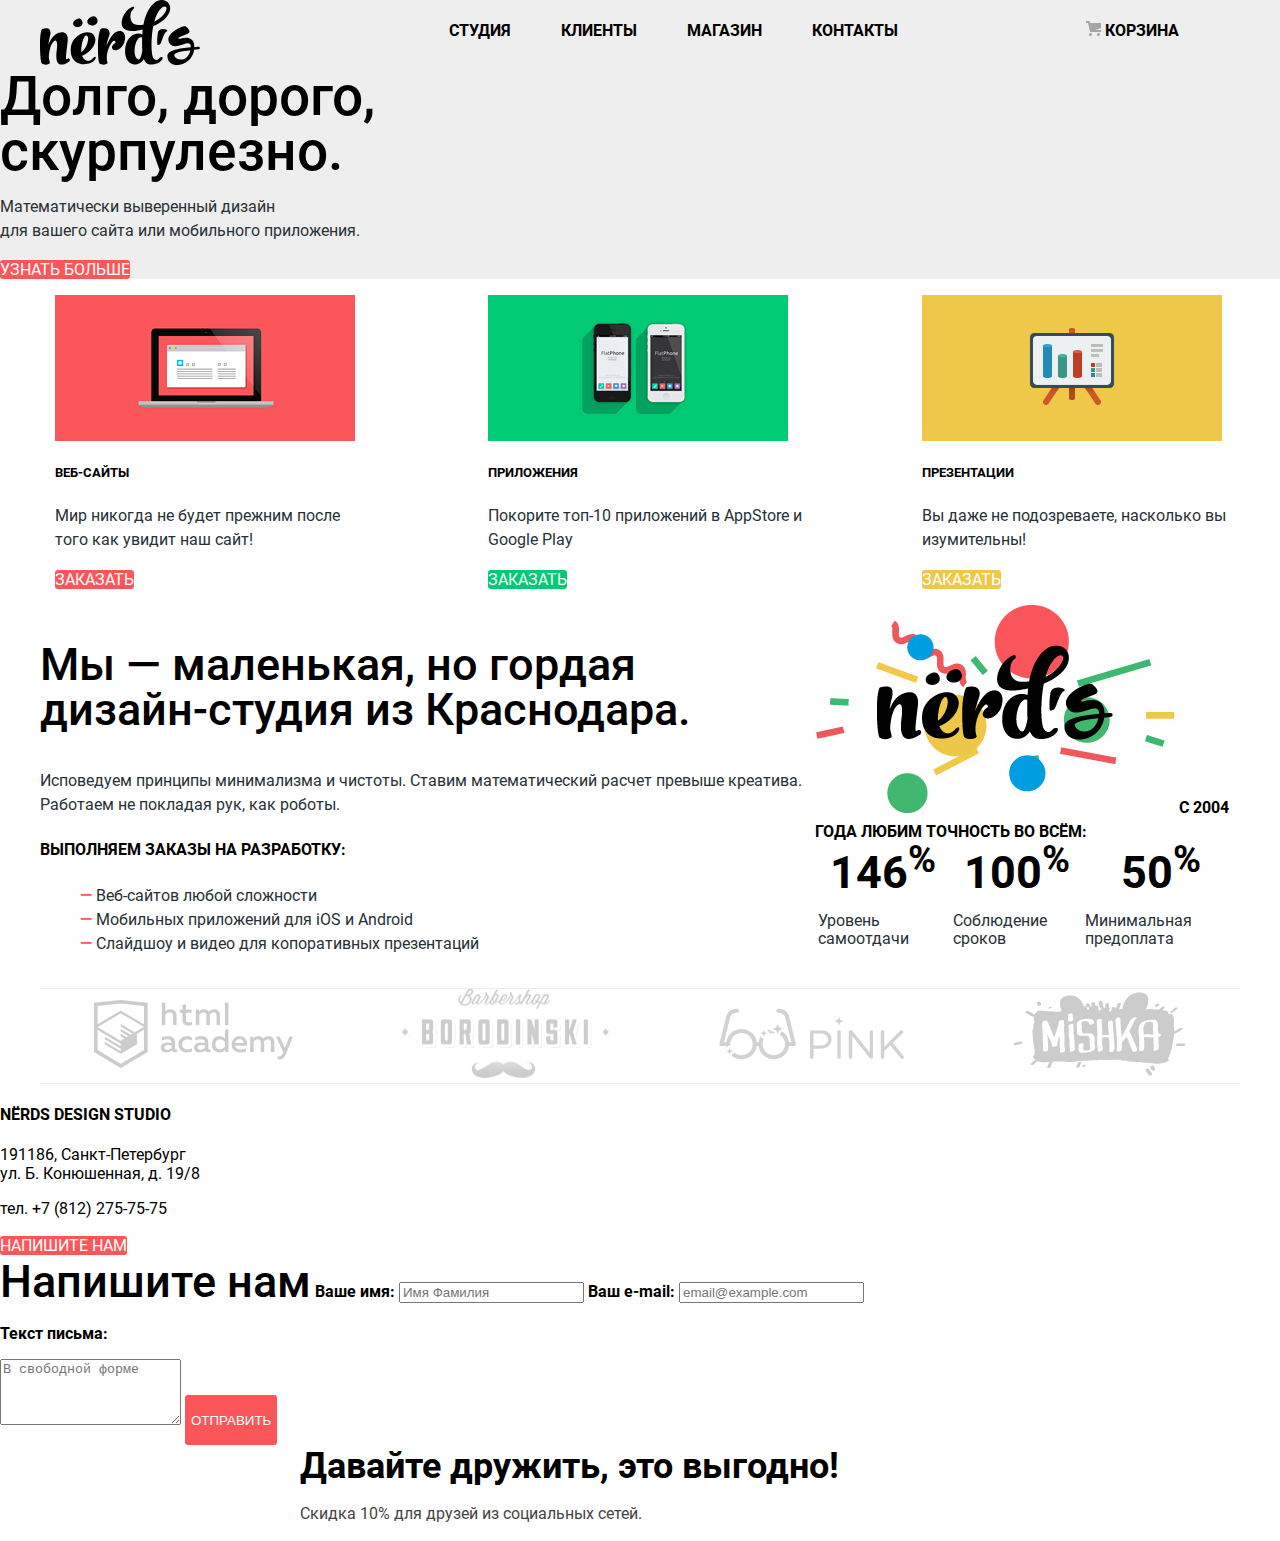
==== commit 0a9923b9: "Сетки. Флексы." ====
--- a/index.html
+++ b/index.html
@@ -9,31 +9,33 @@
   </head>
   <body>
 		<header class="main-header">
-			<nav class="main-navigation">
-				<a class="main-header-logo">
-					<img src="img/svg/nerds-logo.svg" alt="Логотип дизайн-студии «Нёрдс»" width="160" height="65">
-				</a>
-				
-					<ul class="site-navigation">
-            <li class="nav-current"><a href="index.html">студия</a></li>
-            <li class="nav-current"><a href="customers.html">клиенты</a></li>
-            <li class="nav-current"><a href="catalog.html">магазин</a></li>
-            <li class="nav-current"><a href="contacts.html">контакты</a></li>
-          </ul>
+			<div class="container">
+				<nav class="main-navigation">
+					<a class="main-header-logo">
+						<img src="img/svg/nerds-logo.svg" alt="Логотип дизайн-студии «Нёрдс»" width="160" height="65">
+					</a>
+					
+						<ul class="site-navigation">
+	            <li class="nav-current"><a href="index.html">студия</a></li>
+	            <li class="nav-current"><a href="customers.html">клиенты</a></li>
+	            <li class="nav-current"><a href="catalog.html">магазин</a></li>
+	            <li class="nav-current"><a href="contacts.html">контакты</a></li>
+	          </ul>
 
-					<ul class="user-navigation">
-	          <li class="nav-current">
-							<img src="img/svg/cart-icon.svg" alt="кнопка входа в корзину" width="15" height="15">
-							<a class="login-link" href="login.html">
-								корзина
-							</a>
-	           </li>
-	        </ul>
-			</nav>
+						<ul class="user-navigation">
+		          <li class="nav-current">
+								<img src="img/svg/cart-icon.svg" alt="кнопка входа в корзину" width="15" height="15">
+								<a class="login-link" href="login.html">
+									корзина
+								</a>
+		           </li>
+		        </ul>
+				</nav>
+			</div>
 			
 		</header>
 
-    <main class="container">
+    <main class="main-container">
 			<section class="main-promo">
 				<span>Долго, дорого,<br>
 				 скурпулезно.</span>
@@ -49,75 +51,86 @@
 			</section>
 
     	<section class="trade-offer">
-	    	<ul class="trade-offer-list">
-	    		<li>
-	    			<img src="img/web-sites.png" width="300" height="146" alt="картинка с ноутбуком">
-	    			<h3>веб-сайты</h3>
-	    			<p>Мир никогда не будет прежним после того как увидит наш сайт!</p>
-	    			<a href="#" class="white-button red-button">заказать</a>
-	    		</li>
+    		<div class="container">
+		    	<ul class="trade-offer-list">
+		    		<li>
+		    			<img src="img/web-sites.png" width="300" height="146" alt="картинка с ноутбуком">
+		    			<h3>веб-сайты</h3>
+		    			<p>Мир никогда не будет прежним после того как увидит наш сайт!</p>
+		    			<a href="#" class="white-button red-button">заказать</a>
+		    		</li>
 
-	    		<li>
-	    			<img src="img/applications.png" width="300" height="146" alt="картинка с телефонами">
-	    			<h3>приложения</h3>
-	    			<p>Покорите топ-10 приложений в AppStore и Google Play</p>
-	    			<a href="#" class="white-button green-button">заказать</a>
-	    		</li>
+		    		<li>
+		    			<img src="img/applications.png" width="300" height="146" alt="картинка с телефонами">
+		    			<h3>приложения</h3>
+		    			<p>Покорите топ-10 приложений в AppStore и Google Play</p>
+		    			<a href="#" class="white-button green-button">заказать</a>
+		    		</li>
 
-	    		<li>
-	    			<img src="img/presentations.png" width="300" height="146" alt="картинка с презентацией">
-	    			<h3>презентации</h3>
-	    			<p>Вы даже не подозреваете, насколько вы изумительны!</p>
-	    			<a href="#" class="white-button yellow-button">заказать</a>
-	    		</li>
-	    	</ul>
+		    		<li>
+		    			<img src="img/presentations.png" width="300" height="146" alt="картинка с презентацией">
+		    			<h3>презентации</h3>
+		    			<p>Вы даже не подозреваете, насколько вы изумительны!</p>
+		    			<a href="#" class="white-button yellow-button">заказать</a>
+		    		</li>
+		    	</ul>
+		    </div>
 	    </section>
 
 	    <section class="main-description">
-	    	<h2 class="headline-description">Мы — маленькая, но гордая дизайн-студия из Краснодара.</h2>
-	    	<p>Исповедуем принципы минимализма и чистоты. Ставим математический расчет превыше креатива. Работаем не покладая рук, как роботы.</p>
-				<h4 class="list-description">выполняем заказы на разработку:</h4>
+	    	<div class="container">
+					
+					<div class="about-us">
+						<div class="about-us-txt">
+				    	<h2 class="headline-description">Мы — маленькая, но гордая дизайн-студия из Краснодара.</h2>
+				    	<p>Исповедуем принципы минимализма и чистоты. Ставим математический расчет превыше креатива. Работаем не покладая рук, как роботы.</p>
+							<h4 class="list-description">выполняем заказы на разработку:</h4>
 
-					<ul class="main-description-list">
-						<li><b class="red-description">&mdash;</b> Веб-сайтов любой сложности</li>
-						<li><b class="red-description">&mdash;</b> Мобильных приложений для iOS и Android</li>
-						<li><b class="red-description">&mdash;</b> Слайдшоу и видео для копоративных презентаций</li>
-					</ul>
+								<ul class="main-description-list">
+									<li><b class="red-description">&mdash;</b> Веб-сайтов любой сложности</li>
+									<li><b class="red-description">&mdash;</b> Мобильных приложений для iOS и Android</li>
+									<li><b class="red-description">&mdash;</b> Слайдшоу и видео для копоративных презентаций</li>
+								</ul>
+						</div>
 
-					<section class="statistics">
-						<img src="img/nerds-color-logo.png" width="360" height="208" alt="цветной логотип дизайн-студии «Нёрдс»">
-						<span>С 2004 ГОДА ЛЮБИМ ТОЧНОСТЬ ВО ВСЁМ:</span>
+							<section class="statistics">
+								<img src="img/nerds-color-logo.png" width="360" height="208" alt="цветной логотип дизайн-студии «Нёрдс»">
+								<span>С 2004 ГОДА ЛЮБИМ ТОЧНОСТЬ ВО ВСЁМ:</span>
 
-						<table class="reasons">
-							<tr>
-								<th><span>146<sup>%</sup></span>
-								</th>
+								<table class="reasons">
+									<tr>
+										<th><span>146<sup>%</sup></span>
+										</th>
 
-								<th><span>100<sup>%</sup></span></th>
+										<th><span>100<sup>%</sup></span></th>
 
-								<th><span>50<sup>%</sup></span></th>
+										<th><span>50<sup>%</sup></span></th>
 
-							</tr> 
+									</tr> 
 
-							<!--ряд с ячейками заголовков-->
+									<!--ряд с ячейками заголовков-->
 
-							<tr>
-								<td><p>Уровень самоотдачи</p></td>
-								<td><p>Соблюдение сроков</p></td>
-								<td><p>Минимальная предоплата</p></td>
-							</tr> <!--ряд с ячейками тела таблицы-->
-						</table>
+									<tr>
+										<td><p>Уровень самоотдачи</p></td>
+										<td><p>Соблюдение сроков</p></td>
+										<td><p>Минимальная предоплата</p></td>
+									</tr> <!--ряд с ячейками тела таблицы-->
+								</table>
 
-					</section>
+							</section>
+						</div>
+					</div>	
 	    </section>
 		
 		<section class="partners">
-			<ul class="partners-list">
-				<li><a href="https://htmlacademy.ru/intensive/htmlcss"><img src="img/logo-htmlacademy.png" width="199" height="68" alt="логотип htmlacademy"></a></li>
-				<li><a href="http://barbershop-borodinski.webflow.io/"><img src="img/logo-borodinski.png" width="209" height="90" alt="логотип барбершопа Бородинский"></a></li>
-				<li><a href="http://biggus-dickus.github.io/pink/"><img src="img/logo-pink.png" width="185" height="52" alt="логотип Pink"></a></li>
-				<li><a href="https://oliktva.github.io/mishka/"><img src="img/logo-mishka.png" width="173" height="84" alt="логотип Мишка"></a></li>
-			</ul>
+			<div class="container">
+				<ul class="partners-list">
+					<li><a href="https://htmlacademy.ru/intensive/htmlcss"><img src="img/logo-htmlacademy.png" width="199" height="68" alt="логотип htmlacademy"></a></li>
+					<li><a href="http://barbershop-borodinski.webflow.io/"><img src="img/logo-borodinski.png" width="209" height="90" alt="логотип барбершопа Бородинский"></a></li>
+					<li><a href="http://biggus-dickus.github.io/pink/"><img src="img/logo-pink.png" width="185" height="52" alt="логотип Pink"></a></li>
+					<li><a href="https://oliktva.github.io/mishka/"><img src="img/logo-mishka.png" width="173" height="84" alt="логотип Мишка"></a></li>
+				</ul>
+			</div>
 		</section>
 
 		<section class="main-map">
@@ -155,13 +168,19 @@
     </main>
 
     <footer class="main-footer">
-    	<ul class="main-footer-list">
-    		<li><a href=""><img src="img/svg/vk-icon.svg" alt="ссылка на вконтакте"  width="26" height="15"></a></li>
-    		<li><a href=""><img src="img/svg/fb-icon.svg" alt="ссылка на фейсбук" width="12" height="22"></a></li>
-    		<li><a href=""><img src="img/svg/insta-icon.svg" alt="ссылка на инстаграм" width="21" height="21"></a></li>
-    	</ul>
-    	<span class="footer-friends">Давайте дружить, это выгодно!</span>
-    	<p class="footer-text">Скидка 10% для друзей из социальных сетей.</p>
+    	<div class="container footer-container">
+				
+	    		<ul class="main-footer-list">
+	    		
+		    		<li><a href=""><img src="img/svg/vk-icon.svg" alt="ссылка на вконтакте"  width="26" height="15"></a></li>
+		    		<li><a href=""><img src="img/svg/fb-icon.svg" alt="ссылка на фейсбук" width="12" height="22"></a></li>
+		    		<li><a href=""><img src="img/svg/insta-icon.svg" alt="ссылка на инстаграм" width="21" height="21"></a></li>
+		    	</ul>
+		    	<div class="footer-block-txt">
+			    	<span class="footer-friends">Давайте дружить, это выгодно!</span>
+			    	<p class="footer-text">Скидка 10% для друзей из социальных сетей.</p>
+			    </div>
+	    </div>
     </footer>
 
   </body>
--- a/css/style.css
+++ b/css/style.css
@@ -50,13 +50,29 @@
   font-style: normal;
 }
 
+.container {
+	max-width: 1200px;
+	margin: 0 auto;
+}
+
+.main-navigation {
+	display: flex;
+  justify-content: space-between;
+}
+
 .main-header {
 	background-color: #eeeeee;
 }
 
+.main-header-logo {
+	flex-grow: 2;
+}
+
+
 .main-promo {
 	background-color: #eeeeee;
 }
+
 
 .white-button {
 	height: 50px;
@@ -87,6 +103,14 @@
 	line-height: 30px;
 	color: #000000;
 	list-style: none;
+	display: flex;
+	flex-grow: 8;
+	justify-content: center;
+
+}
+
+.site-navigation li {
+	padding: 0 25px;
 }
 
 .user-navigation {
@@ -96,6 +120,7 @@
 	line-height: 30px;
 	color: #000000;
 	list-style: none;
+	flex-grow: 2;
 }
 
 a.selected {
@@ -145,8 +170,43 @@
 	color: #000000;
 }
 
+.catalog-container {
+	display: flex;
+} 
+
+.filters {
+	flex-grow: 4;
+}
+
+.sorting {
+	display:  flex;
+	justify-content: space-between;
+}
+
+.sorting-list li {
+  display: inline-block;
+  padding-left: 5px;
+}
+
+.catalog {
+	flex-grow: 8;
+}
+
 .catalog-list {
 	list-style: none;
+	display: flex;
+	padding: 0;
+	flex-wrap: wrap;
+}
+
+.catalog-list li {
+  width: 46%;
+  margin: 0 2%;
+}
+
+.catalog-list img {
+    width: 100%;
+    height: auto;
 }
 
 .main-promo span {
@@ -165,6 +225,18 @@
 
 .trade-offer ul {
 	list-style: none;
+	padding: 0;
+	display: flex;
+}
+
+.trade-offer-list li {
+	width: 33.3%;
+	margin-left: 15px;
+	margin-right: 100px;
+}
+
+.trade-offer-list li:last-of-type {
+	margin-right: 0;
 }
 
 .trade-offer h3 {
@@ -180,6 +252,19 @@
 	font-weight: normal;
 	line-height: 24px;
 	color: #283136;
+}
+
+.about-us {
+	display:  flex;
+
+}
+
+.about-us-txt {
+	flex-grow: 8;
+}
+
+.statistics {
+	flex-grow: 4;
 }
 
 .headline-description {
@@ -246,13 +331,11 @@
 	text-transform: uppercase;
 }
 
-.sorting-txt a:link,
+.sorting-txt {
+	color: #b3b3b3;
+}
+
 .sorting-txt a:visited, {
-	color: #b3b3b3;
-}
-
-.sorting-list a:link,
-.sorting-list a:visited, {
 	color: #b3b3b3;
 }
 
@@ -276,9 +359,9 @@
 	list-style: none;
 	font-size:  16px;
 	text-transform: uppercase;
-}
-
-.catalog-pagination a:link,
+	display: flex;
+}
+
 .catalog-pagination a:visited {
 	color: #000000;
 }
@@ -287,10 +370,21 @@
 	color: #b3b3b3;
 }
 
+.checkbox-button {
+	font-size: 16px;
+	color: #000000;
+}
+
 
 
 .partners-list {
 	list-style: none;
+	padding: 0;
+	display:  flex;
+	justify-content: space-around;
+	border-top: 1px solid #eeeeee;
+	border-bottom: 1px solid #eeeeee;
+	align-items: center;
 }
 
 .main-map {
@@ -327,8 +421,19 @@
 	font-weight: 700;
 }
 
+.footer-container {
+	display: flex;
+}
+
 .main-footer-list {
 	list-style: none;
+	display: flex;
+	padding:  0;
+	flex-grow: 4;
+}
+
+.footer-block-txt {
+	flex-grow: 8;
 }
 
 .footer-friends {
